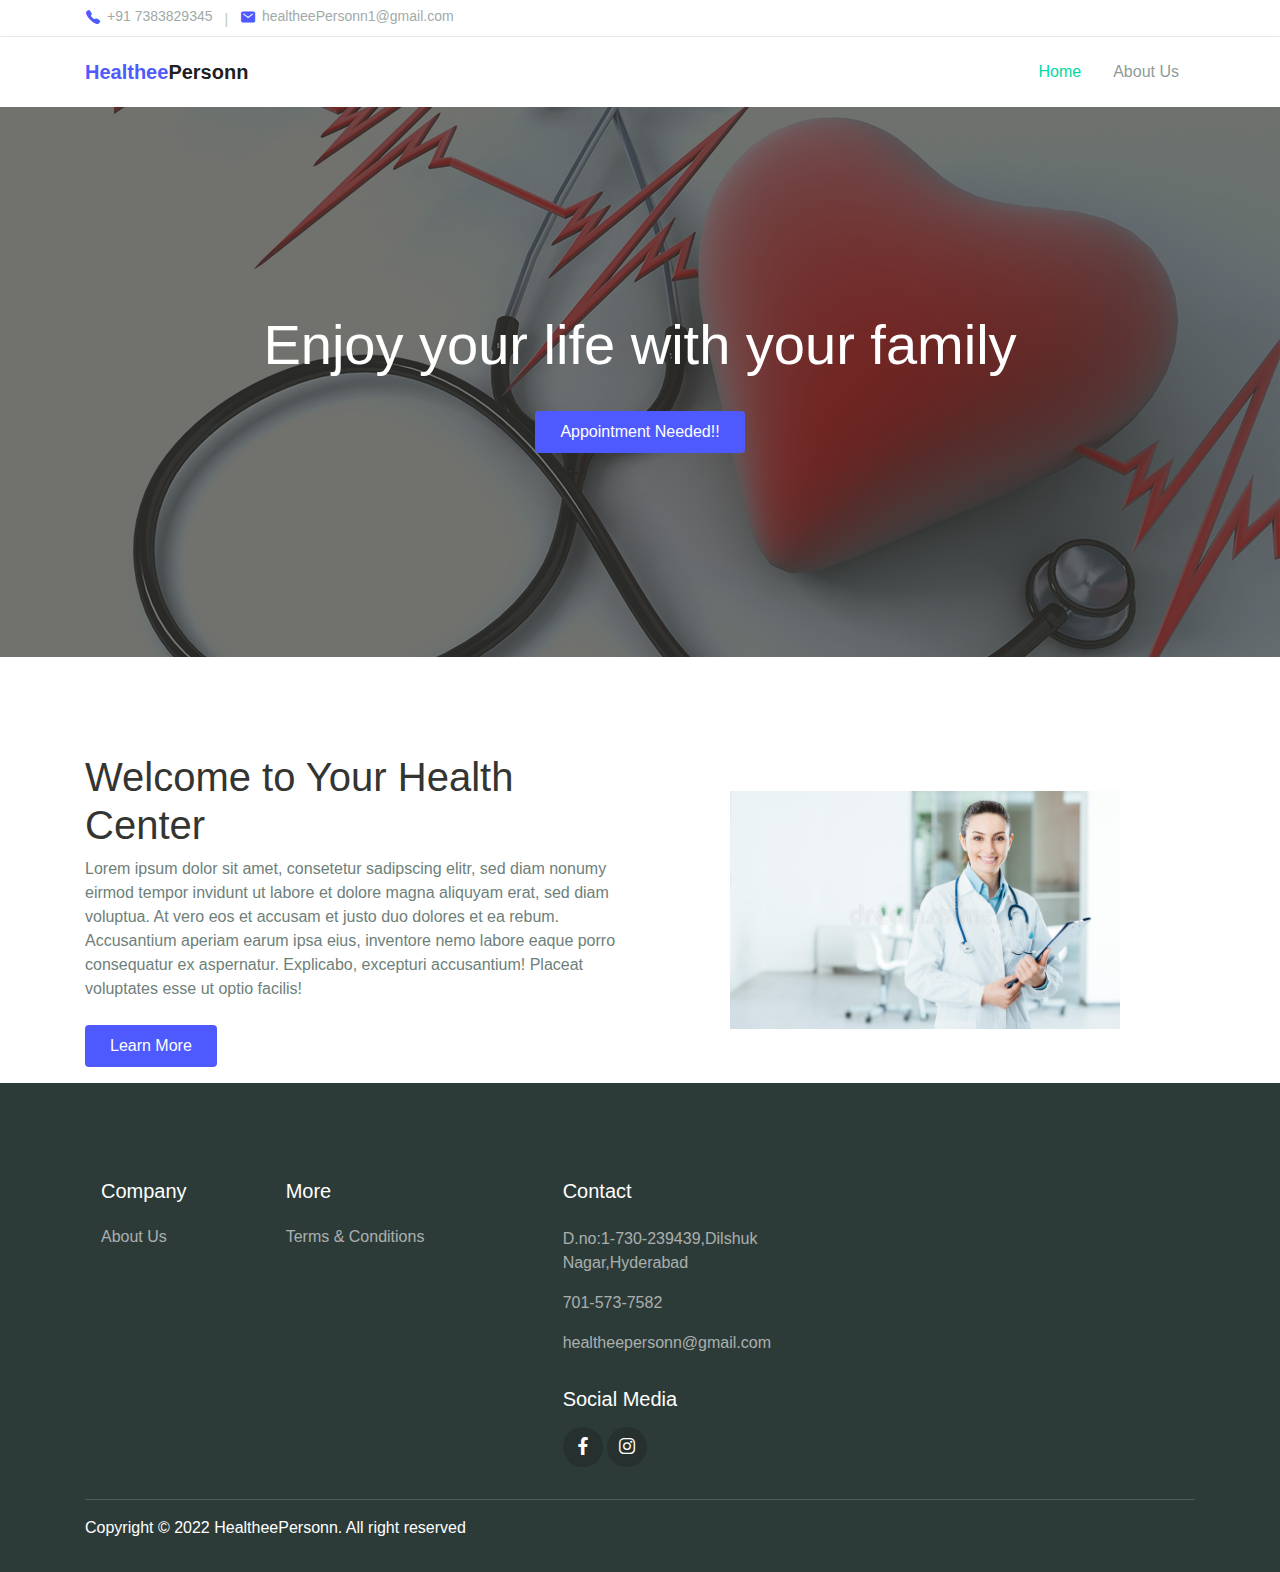
==== html/index.html @ 06c260d7 "first commit" ====
<!DOCTYPE html>
<html lang="en">
<head>
  <meta charset="UTF-8">
  <meta name="viewport" content="width=device-width, initial-scale=1.0">

  <meta http-equiv="X-UA-Compatible" content="ie=edge">

  <title>HealtheePersonn</title>

  <link rel="stylesheet" href="../assets/css/maicons.css">

  <link rel="stylesheet" href="../assets/css/bootstrap.css">

  <link rel="stylesheet" href="../assets/vendor/owl-carousel/css/owl.carousel.css">

  <link rel="stylesheet" href="../assets/vendor/animate/animate.css">

  <link rel="stylesheet" href="../assets/css/theme.css">
</head>
<body>


  <div class="back-to-top"></div>
  
  <header>
    <div class="topbar">
      <div class="container">
        <div class="row">
          <div class="col-sm-8 text-sm">
            <div class="site-info">
              <a href="#"><span class="mai-call text-secondary"></span>+91 7383829345</a>
              <span class="divider">|</span>
              <a href="#"><span class="mai-mail text-secondary"></span>healtheePersonn1@gmail.com</a>
            </div>
          </div>
        </div> 
      </div>
    </div>

    <nav class="navbar navbar-expand-lg navbar-light shadow-sm">
      <div class="container">
        <a class="navbar-brand" href="#"><span class="text-secondary">Healthee</span>Personn</a>

        <div class="collapse navbar-collapse" id="navbarSupport">
          <ul class="navbar-nav ml-auto">
            <li class="nav-item active">
              <a class="nav-link" href="index.html">Home</a>
            </li>
            <li class="nav-item">
              <a class="nav-link" href="about.html">About Us</a>
            </li>
          </ul>
        </div>
      </div>
    </nav>
  </header>

  <div class="page-hero bg-image overlay-dark" style="background-image: url(../assets/img/cardiologists_edit.jpg);">
    <div class="hero-section">
      <div class="container text-center wow zoomIn">
        <h1 class="display-4">Enjoy your life with your family</h1>
        <a href="#" class="btn btn-secondary">Appointment Needed!!</a>
      </div>
    </div>
  </div>


    <div class="page-section pb-0">
      <div class="container">
        <div class="row align-items-center">
          <div class="col-lg-6 py-3 wow fadeInUp">
            <h1>Welcome to Your Health <br> Center</h1>
            <p class="text-grey mb-4">Lorem ipsum dolor sit amet, consetetur sadipscing elitr, sed diam nonumy eirmod tempor invidunt ut labore et dolore magna aliquyam erat, sed diam voluptua. At vero eos et accusam et justo duo dolores et ea rebum. Accusantium aperiam earum ipsa eius, inventore nemo labore eaque porro consequatur ex aspernatur. Explicabo, excepturi accusantium! Placeat voluptates esse ut optio facilis!</p>
            <a href="about.html" class="btn btn-secondary">Learn More</a>
          </div>
          <div class="col-lg-6 wow fadeInRight" data-wow-delay="400ms">
            <div class="img-place custom-img-1">
              <img src="../assets/img/doctor.jpg" alt="">
            </div>
          </div>
        </div>
      </div>
    </div> 
  </div> 

 
  <footer class="page-footer">
    <div class="container">
      <div class="row px-md-3">
        <div class="col-sm-3 col-lg-2 py-3">
          <h5>Company</h5>
          <ul class="footer-menu">
            <li><a href="#">About Us</a></li>
          </ul>
        </div>
        <div class="col-sm-3 col-lg-3 py-3">
          <h5>More</h5>
          <ul class="footer-menu">
            <li><a href="#">Terms & Conditions</a></li>
          </ul>
        </div>
        <div class="col-sm-3 col-lg-3 py-3">
          <h5>Contact</h5>
          <p class="footer-link mt-2">D.no:1-730-239439,Dilshuk Nagar,Hyderabad</p>
          <a href="#" class="footer-link">701-573-7582</a>
          <a href="#" class="footer-link">healtheepersonn@gmail.com</a>

          <h5 class="mt-3">Social Media</h5>
          <div class="footer-sosmed mt-3">
            <a href="#" target="_blank"><span class="mai-logo-facebook-f"></span></a>
            <a href="#" target="_blank"><span class="mai-logo-instagram"></span></a>
          </div>
        </div>
      </div>

      <hr>

      <p id="copyright">Copyright &copy; 2022 HealtheePersonn</a>. All right reserved</p>
    </div>
  </footer>

<script src="../assets/js/jquery-3.5.1.min.js"></script>

<script src="../assets/js/bootstrap.bundle.min.js"></script>

<script src="../assets/vendor/owl-carousel/js/owl.carousel.min.js"></script>

<script src="../assets/vendor/wow/wow.min.js"></script>

<script src="../assets/js/theme.js"></script>
  
</body>
</html>
---- assets/css/maicons.css ----
@font-face {
  font-family: 'maicons';
  src:  url('../fonts/maicons.eot?c9nlkl');
  src:  url('../fonts/maicons.eot?c9nlkl#iefix') format('embedded-opentype'),
    url('../fonts/maicons.ttf?c9nlkl') format('truetype'),
    url('../fonts/maicons.woff?c9nlkl') format('woff'),
    url('../fonts/maicons.svg?c9nlkl#maicons') format('svg');
  font-weight: normal;
  font-style: normal;
  font-display: block;
}

[class^="mai-"], [class*=" mai-"] {
  /* use !important to prevent issues with browser extensions that change fonts */
  font-family: 'maicons' !important;
  speak: none;
  font-style: normal;
  font-weight: normal;
  font-variant: normal;
  text-transform: none;
  line-height: 1;

  /* Better Font Rendering =========== */
  -webkit-font-smoothing: antialiased;
  -moz-osx-font-smoothing: grayscale;
}

.mai-add:before {
  content: "\e900";
}
.mai-add-circle:before {
  content: "\e901";
}
.mai-add-circle-outline:before {
  content: "\e902";
}
.mai-airplane:before {
  content: "\e903";
}
.mai-airplane-outline:before {
  content: "\e904";
}
.mai-alarm:before {
  content: "\e905";
}
.mai-alarm-outline:before {
  content: "\e906";
}
.mai-albums:before {
  content: "\e907";
}
.mai-albums-outline:before {
  content: "\e908";
}
.mai-alert:before {
  content: "\e909";
}
.mai-alert-circle:before {
  content: "\e90a";
}
.mai-alert-circle-outline:before {
  content: "\e90b";
}
.mai-analytics:before {
  content: "\e90c";
}
.mai-analytics-outline:before {
  content: "\e90d";
}
.mai-aperture:before {
  content: "\e90e";
}
.mai-aperture-outline:before {
  content: "\e90f";
}
.mai-apps:before {
  content: "\e910";
}
.mai-apps-outline:before {
  content: "\e911";
}
.mai-archive:before {
  content: "\e912";
}
.mai-archive-outline:before {
  content: "\e913";
}
.mai-arrow-back:before {
  content: "\e914";
}
.mai-arrow-back-circle:before {
  content: "\e915";
}
.mai-arrow-back-circle-outline:before {
  content: "\e916";
}
.mai-arrow-down:before {
  content: "\e917";
}
.mai-arrow-down-circle:before {
  content: "\e918";
}
.mai-arrow-down-circle-outline:before {
  content: "\e919";
}
.mai-arrow-forward:before {
  content: "\e91a";
}
.mai-arrow-forward-circle:before {
  content: "\e91b";
}
.mai-arrow-forward-circle-outline:before {
  content: "\e91c";
}
.mai-arrow-redo:before {
  content: "\e91d";
}
.mai-arrow-redo-circle:before {
  content: "\e91e";
}
.mai-arrow-redo-circle-outline:before {
  content: "\e91f";
}
.mai-arrow-redo-outline:before {
  content: "\e920";
}
.mai-arrow-undo:before {
  content: "\e921";
}
.mai-arrow-undo-circle:before {
  content: "\e922";
}
.mai-arrow-undo-circle-outline:before {
  content: "\e923";
}
.mai-arrow-undo-outline:before {
  content: "\e924";
}
.mai-arrow-up:before {
  content: "\e925";
}
.mai-arrow-up-circle:before {
  content: "\e926";
}
.mai-arrow-up-circle-outline:before {
  content: "\e927";
}
.mai-at:before {
  content: "\e928";
}
.mai-at-circle:before {
  content: "\e929";
}
.mai-at-circle-outline:before {
  content: "\e92a";
}
.mai-attach:before {
  content: "\e92b";
}
.mai-attach-outline:before {
  content: "\e92c";
}
.mai-backspace:before {
  content: "\e92d";
}
.mai-backspace-outline:before {
  content: "\e92e";
}
.mai-bandage:before {
  content: "\e92f";
}
.mai-bandage-outline:before {
  content: "\e930";
}
.mai-bar-chart:before {
  content: "\e932";
}
.mai-bar-chart-outline:before {
  content: "\e933";
}
.mai-barbell:before {
  content: "\e931";
}
.mai-barcode:before {
  content: "\e934";
}
.mai-barcode-outline:before {
  content: "\e935";
}
.mai-baseball:before {
  content: "\e936";
}
.mai-baseball-outline:before {
  content: "\e937";
}
.mai-basket:before {
  content: "\e938";
}
.mai-basket-outline:before {
  content: "\e93b";
}
.mai-basketball:before {
  content: "\e939";
}
.mai-basketball-outline:before {
  content: "\e93a";
}
.mai-battery-charging:before {
  content: "\e93c";
}
.mai-battery-dead:before {
  content: "\e93d";
}
.mai-battery-full:before {
  content: "\e93e";
}
.mai-battery-half:before {
  content: "\e93f";
}
.mai-beaker:before {
  content: "\e940";
}
.mai-beaker-outline:before {
  content: "\e941";
}
.mai-bed:before {
  content: "\e942";
}
.mai-bed-outline:before {
  content: "\e943";
}
.mai-beer:before {
  content: "\e944";
}
.mai-beer-outline:before {
  content: "\e945";
}
.mai-bicycle:before {
  content: "\e946";
}
.mai-bluetooth:before {
  content: "\e947";
}
.mai-boat:before {
  content: "\e948";
}
.mai-boat-outline:before {
  content: "\e949";
}
.mai-body:before {
  content: "\e94a";
}
.mai-body-outline:before {
  content: "\e94b";
}
.mai-bonfire:before {
  content: "\e94c";
}
.mai-bonfire-outline:before {
  content: "\e94d";
}
.mai-book:before {
  content: "\e94e";
}
.mai-book-outline:before {
  content: "\e953";
}
.mai-bookmark:before {
  content: "\e94f";
}
.mai-bookmark-outline:before {
  content: "\e950";
}
.mai-bookmarks:before {
  content: "\e951";
}
.mai-bookmarks-outline:before {
  content: "\e952";
}
.mai-briefcase:before {
  content: "\e954";
}
.mai-briefcase-outline:before {
  content: "\e955";
}
.mai-browsers:before {
  content: "\e956";
}
.mai-browsers-outline:before {
  content: "\e957";
}
.mai-brush:before {
  content: "\e958";
}
.mai-brush-outline:before {
  content: "\e959";
}
.mai-bug:before {
  content: "\e95a";
}
.mai-bug-outline:before {
  content: "\e95b";
}
.mai-build:before {
  content: "\e95c";
}
.mai-build-outline:before {
  content: "\e95d";
}
.mai-bulb:before {
  content: "\e95e";
}
.mai-bulb-outline:before {
  content: "\e95f";
}
.mai-bus:before {
  content: "\e960";
}
.mai-bus-outline:before {
  content: "\e963";
}
.mai-business:before {
  content: "\e961";
}
.mai-business-outline:before {
  content: "\e962";
}
.mai-cafe:before {
  content: "\e964";
}
.mai-cafe-outline:before {
  content: "\e965";
}
.mai-calculator:before {
  content: "\e966";
}
.mai-calculator-outline:before {
  content: "\e967";
}
.mai-calendar:before {
  content: "\e968";
}
.mai-calendar-outline:before {
  content: "\e969";
}
.mai-call:before {
  content: "\e96a";
}
.mai-call-outline:before {
  content: "\e96b";
}
.mai-camera:before {
  content: "\e96c";
}
.mai-camera-outline:before {
  content: "\e96d";
}
.mai-camera-reverse:before {
  content: "\e96e";
}
.mai-camera-reverse-outline:before {
  content: "\e96f";
}
.mai-car:before {
  content: "\e970";
}
.mai-car-outline:before {
  content: "\e97f";
}
.mai-car-sport:before {
  content: "\e980";
}
.mai-car-sport-outline:before {
  content: "\e981";
}
.mai-card:before {
  content: "\e971";
}
.mai-card-outline:before {
  content: "\e972";
}
.mai-caret-back:before {
  content: "\e973";
}
.mai-caret-back-circle:before {
  content: "\e974";
}
.mai-caret-back-circle-outline:before {
  content: "\e975";
}
.mai-caret-down:before {
  content: "\e976";
}
.mai-caret-down-circle:before {
  content: "\e977";
}
.mai-caret-down-circle-outline:before {
  content: "\e978";
}
.mai-caret-forward:before {
  content: "\e979";
}
.mai-caret-forward-circle:before {
  content: "\e97a";
}
.mai-caret-forward-circle-outline:before {
  content: "\e97b";
}
.mai-caret-up:before {
  content: "\e97c";
}
.mai-caret-up-circle:before {
  content: "\e97d";
}
.mai-caret-up-circle-outline:before {
  content: "\e97e";
}
.mai-cart:before {
  content: "\e982";
}
.mai-cart-outline:before {
  content: "\e983";
}
.mai-cash:before {
  content: "\e984";
}
.mai-cash-outline:before {
  content: "\e985";
}
.mai-chatbox:before {
  content: "\e986";
}
.mai-chatbox-ellipses:before {
  content: "\e987";
}
.mai-chatbox-ellipses-outline:before {
  content: "\e988";
}
.mai-chatbox-outline:before {
  content: "\e989";
}
.mai-chatbubble:before {
  content: "\e98a";
}
.mai-chatbubble-ellipses:before {
  content: "\e98b";
}
.mai-chatbubble-ellipses-outline:before {
  content: "\e98c";
}
.mai-chatbubble-outline:before {
  content: "\e98d";
}
.mai-chatbubbles:before {
  content: "\e98e";
}
.mai-chatbubbles-outline:before {
  content: "\e98f";
}
.mai-checkbox:before {
  content: "\e990";
}
.mai-checkbox-outline:before {
  content: "\e991";
}
.mai-checkmark:before {
  content: "\e992";
}
.mai-checkmark-circle:before {
  content: "\e993";
}
.mai-checkmark-circle-outline:before {
  content: "\e994";
}
.mai-checkmark-done:before {
  content: "\e995";
}
.mai-checkmark-done-circle:before {
  content: "\e996";
}
.mai-checkmark-done-circle-outline:before {
  content: "\e997";
}
.mai-chevron-back:before {
  content: "\e998";
}
.mai-chevron-back-circle:before {
  content: "\e999";
}
.mai-chevron-back-circle-outline:before {
  content: "\e99a";
}
.mai-chevron-down:before {
  content: "\e99b";
}
.mai-chevron-down-circle:before {
  content: "\e99c";
}
.mai-chevron-down-circle-outline:before {
  content: "\e99d";
}
.mai-chevron-forward:before {
  content: "\e99e";
}
.mai-chevron-forward-circle:before {
  content: "\e99f";
}
.mai-chevron-forward-circle-outline:before {
  content: "\e9a0";
}
.mai-chevron-up:before {
  content: "\e9a1";
}
.mai-chevron-up-circle:before {
  content: "\e9a2";
}
.mai-chevron-up-circle-outline:before {
  content: "\e9a3";
}
.mai-clipboard:before {
  content: "\e9a4";
}
.mai-clipboard-outline:before {
  content: "\e9a5";
}
.mai-close:before {
  content: "\e9a6";
}
.mai-close-circle:before {
  content: "\e9a7";
}
.mai-close-circle-outline:before {
  content: "\e9a8";
}
.mai-cloud:before {
  content: "\e9a9";
}
.mai-cloud-circle:before {
  content: "\e9aa";
}
.mai-cloud-circle-outline:before {
  content: "\e9ab";
}
.mai-cloud-done:before {
  content: "\e9ac";
}
.mai-cloud-done-outline:before {
  content: "\e9ad";
}
.mai-cloud-download:before {
  content: "\e9ae";
}
.mai-cloud-download-outline:before {
  content: "\e9af";
}
.mai-cloud-offline:before {
  content: "\e9b0";
}
.mai-cloud-offline-outline:before {
  content: "\e9b1";
}
.mai-cloud-outline:before {
  content: "\e9b2";
}
.mai-cloud-upload:before {
  content: "\e9b3";
}
.mai-cloud-upload-outline:before {
  content: "\e9b4";
}
.mai-cloudy:before {
  content: "\e9b5";
}
.mai-cloudy-night:before {
  content: "\e9b6";
}
.mai-cloudy-night-outline:before {
  content: "\e9b7";
}
.mai-cloudy-outline:before {
  content: "\e9b8";
}
.mai-code:before {
  content: "\e9b9";
}
.mai-code-download:before {
  content: "\e9ba";
}
.mai-code-slash:before {
  content: "\e9bb";
}
.mai-code-working:before {
  content: "\e9bc";
}
.mai-cog:before {
  content: "\e9bd";
}
.mai-color-fill:before {
  content: "\e9be";
}
.mai-color-fill-outline:before {
  content: "\e9bf";
}
.mai-color-filter:before {
  content: "\e9c0";
}
.mai-color-filter-outline:before {
  content: "\e9c1";
}
.mai-color-palette:before {
  content: "\e9c2";
}
.mai-color-palette-outline:before {
  content: "\e9c3";
}
.mai-color-wand:before {
  content: "\e9c4";
}
.mai-color-wand-outline:before {
  content: "\e9c5";
}
.mai-compass:before {
  content: "\e9c6";
}
.mai-compass-outline:before {
  content: "\e9c7";
}
.mai-construct:before {
  content: "\e9c8";
}
.mai-construct-outline:before {
  content: "\e9c9";
}
.mai-contract:before {
  content: "\e9ca";
}
.mai-contrast:before {
  content: "\e9cb";
}
.mai-copy:before {
  content: "\e9cc";
}
.mai-copy-outline:before {
  content: "\e9cd";
}
.mai-create:before {
  content: "\e9ce";
}
.mai-create-outline:before {
  content: "\e9cf";
}
.mai-crop:before {
  content: "\e9d0";
}
.mai-cube:before {
  content: "\e9d1";
}
.mai-cube-outline:before {
  content: "\e9d2";
}
.mai-cut:before {
  content: "\e9d3";
}
.mai-desktop:before {
  content: "\e9d4";
}
.mai-desktop-outline:before {
  content: "\e9d5";
}
.mai-disc:before {
  content: "\e9d6";
}
.mai-disc-outline:before {
  content: "\e9d7";
}
.mai-document:before {
  content: "\e9d8";
}
.mai-document-outline:before {
  content: "\e9d9";
}
.mai-document-text:before {
  content: "\e9dc";
}
.mai-document-text-outline:before {
  content: "\e9dd";
}
.mai-documents:before {
  content: "\e9da";
}
.mai-documents-outline:before {
  content: "\e9db";
}
.mai-download:before {
  content: "\e9de";
}
.mai-download-outline:before {
  content: "\e9df";
}
.mai-duplicate:before {
  content: "\e9e0";
}
.mai-duplicate-outline:before {
  content: "\e9e1";
}
.mai-ear:before {
  content: "\e9e2";
}
.mai-ear-outline:before {
  content: "\e9e3";
}
.mai-earth:before {
  content: "\e9e4";
}
.mai-earth-outline:before {
  content: "\e9e5";
}
.mai-easel:before {
  content: "\e9e6";
}
.mai-easel-outline:before {
  content: "\e9e7";
}
.mai-egg:before {
  content: "\e9e8";
}
.mai-egg-outline:before {
  content: "\e9e9";
}
.mai-ellipse:before {
  content: "\e9ea";
}
.mai-ellipse-outline:before {
  content: "\e9eb";
}
.mai-ellipsis-horizontal:before {
  content: "\e9ec";
}
.mai-ellipsis-horizontal-circle:before {
  content: "\e9ed";
}
.mai-ellipsis-vertical:before {
  content: "\e9ee";
}
.mai-ellipsis-vertical-circle:before {
  content: "\e9ef";
}
.mai-enter:before {
  content: "\e9f0";
}
.mai-enter-outline:before {
  content: "\e9f1";
}
.mai-exit:before {
  content: "\e9f2";
}
.mai-exit-outline:before {
  content: "\e9f3";
}
.mai-expand:before {
  content: "\e9f4";
}
.mai-eye:before {
  content: "\e9f5";
}
.mai-eye-off:before {
  content: "\e9f8";
}
.mai-eye-off-outline:before {
  content: "\e9f9";
}
.mai-eye-outline:before {
  content: "\e9fa";
}
.mai-eyedrop:before {
  content: "\e9f6";
}
.mai-eyedrop-outline:before {
  content: "\e9f7";
}
.mai-fast-food:before {
  content: "\e9fb";
}
.mai-fast-food-outline:before {
  content: "\e9fc";
}
.mai-female:before {
  content: "\e9fd";
}
.mai-file-tray:before {
  content: "\e9fe";
}
.mai-file-tray-full:before {
  content: "\e9ff";
}
.mai-file-tray-full-outline:before {
  content: "\ea00";
}
.mai-file-tray-outline:before {
  content: "\ea01";
}
.mai-film:before {
  content: "\ea02";
}
.mai-film-outline:before {
  content: "\ea03";
}
.mai-filter:before {
  content: "\ea04";
}
.mai-finger-print:before {
  content: "\ea05";
}
.mai-fitness:before {
  content: "\ea06";
}
.mai-fitness-outline:before {
  content: "\ea07";
}
.mai-flag:before {
  content: "\ea08";
}
.mai-flag-outline:before {
  content: "\ea09";
}
.mai-flame:before {
  content: "\ea0a";
}
.mai-flame-outline:before {
  content: "\ea0b";
}
.mai-flash:before {
  content: "\ea0c";
}
.mai-flash-off:before {
  content: "\ea0f";
}
.mai-flash-off-outline:before {
  content: "\ea10";
}
.mai-flash-outline:before {
  content: "\ea11";
}
.mai-flashlight:before {
  content: "\ea0d";
}
.mai-flashlight-outline:before {
  content: "\ea0e";
}
.mai-flask:before {
  content: "\ea12";
}
.mai-flask-outline:before {
  content: "\ea13";
}
.mai-flower:before {
  content: "\ea14";
}
.mai-flower-outline:before {
  content: "\ea15";
}
.mai-folder:before {
  content: "\ea16";
}
.mai-folder-open:before {
  content: "\ea17";
}
.mai-folder-open-outline:before {
  content: "\ea18";
}
.mai-folder-outline:before {
  content: "\ea19";
}
.mai-football:before {
  content: "\ea1a";
}
.mai-football-outline:before {
  content: "\ea1b";
}
.mai-funnel:before {
  content: "\ea1c";
}
.mai-funnel-outline:before {
  content: "\ea1d";
}
.mai-game-controller:before {
  content: "\ea1e";
}
.mai-game-controller-outline:before {
  content: "\ea1f";
}
.mai-gift:before {
  content: "\ea20";
}
.mai-gift-outline:before {
  content: "\ea21";
}
.mai-git-branch:before {
  content: "\ea22";
}
.mai-git-commit:before {
  content: "\ea23";
}
.mai-git-compare:before {
  content: "\ea24";
}
.mai-git-merge:before {
  content: "\ea25";
}
.mai-git-network:before {
  content: "\ea26";
}
.mai-git-pull-request:before {
  content: "\ea27";
}
.mai-glasses:before {
  content: "\ea28";
}
.mai-glasses-outline:before {
  content: "\ea29";
}
.mai-globe:before {
  content: "\ea2a";
}
.mai-globe-outline:before {
  content: "\ea2b";
}
.mai-golf:before {
  content: "\ea2c";
}
.mai-golf-outline:before {
  content: "\ea2d";
}
.mai-grid:before {
  content: "\ea2e";
}
.mai-grid-outline:before {
  content: "\ea2f";
}
.mai-hammer:before {
  content: "\ea30";
}
.mai-hammer-outline:before {
  content: "\ea31";
}
.mai-hand-left:before {
  content: "\ea32";
}
.mai-hand-left-outline:before {
  content: "\ea33";
}
.mai-hand-right:before {
  content: "\ea34";
}
.mai-hand-right-outline:before {
  content: "\ea35";
}
.mai-happy:before {
  content: "\ea36";
}
.mai-happy-outline:before {
  content: "\ea37";
}
.mai-hardware-chip:before {
  content: "\ea38";
}
.mai-hardware-chip-outline:before {
  content: "\ea39";
}
.mai-headset:before {
  content: "\ea3a";
}
.mai-headset-outline:before {
  content: "\ea3b";
}
.mai-heart:before {
  content: "\ea3c";
}
.mai-heart-circle:before {
  content: "\ea3d";
}
.mai-heart-circle-outline:before {
  content: "\ea3e";
}
.mai-heart-dislike:before {
  content: "\ea3f";
}
.mai-heart-dislike-circle:before {
  content: "\ea40";
}
.mai-heart-dislike-circle-outline:before {
  content: "\ea41";
}
.mai-heart-dislike-outline:before {
  content: "\ea42";
}
.mai-heart-half:before {
  content: "\ea43";
}
.mai-heart-half-outline:before {
  content: "\ea44";
}
.mai-heart-outline:before {
  content: "\ea45";
}
.mai-help:before {
  content: "\ea46";
}
.mai-help-buoy:before {
  content: "\ea47";
}
.mai-help-buoy-outline:before {
  content: "\ea48";
}
.mai-help-circle:before {
  content: "\ea49";
}
.mai-help-circle-outline:before {
  content: "\ea4a";
}
.mai-home:before {
  content: "\ea4b";
}
.mai-home-outline:before {
  content: "\ea4c";
}
.mai-hourglass:before {
  content: "\ea4d";
}
.mai-hourglass-outline:before {
  content: "\ea4e";
}
.mai-ice-cream:before {
  content: "\ea4f";
}
.mai-ice-cream-outline:before {
  content: "\ea50";
}
.mai-image:before {
  content: "\ea51";
}
.mai-image-outline:before {
  content: "\ea52";
}
.mai-images:before {
  content: "\ea53";
}
.mai-images-outline:before {
  content: "\ea54";
}
.mai-infinite:before {
  content: "\ea55";
}
.mai-information:before {
  content: "\ea56";
}
.mai-information-circle:before {
  content: "\ea57";
}
.mai-information-circle-outline:before {
  content: "\ea58";
}
.mai-journal:before {
  content: "\ea59";
}
.mai-journal-outline:before {
  content: "\ea5a";
}
.mai-key:before {
  content: "\ea5b";
}
.mai-key-outline:before {
  content: "\ea5c";
}
.mai-keypad:before {
  content: "\ea5d";
}
.mai-keypad-outline:before {
  content: "\ea5e";
}
.mai-language:before {
  content: "\ea5f";
}
.mai-laptop:before {
  content: "\ea60";
}
.mai-laptop-outline:before {
  content: "\ea61";
}
.mai-layers:before {
  content: "\ea62";
}
.mai-layers-outline:before {
  content: "\ea63";
}
.mai-leaf:before {
  content: "\ea64";
}
.mai-leaf-outline:before {
  content: "\ea65";
}
.mai-library:before {
  content: "\ea66";
}
.mai-library-outline:before {
  content: "\ea67";
}
.mai-link:before {
  content: "\ea68";
}
.mai-list:before {
  content: "\ea69";
}
.mai-list-circle:before {
  content: "\ea6a";
}
.mai-list-circle-outline:before {
  content: "\ea6b";
}
.mai-locate:before {
  content: "\ea6c";
}
.mai-location:before {
  content: "\ea6d";
}
.mai-location-outline:before {
  content: "\ea6e";
}
.mai-lock-closed:before {
  content: "\ea6f";
}
.mai-lock-closed-outline:before {
  content: "\ea70";
}
.mai-lock-open:before {
  content: "\ea71";
}
.mai-lock-open-outline:before {
  content: "\ea72";
}
.mai-log-in:before {
  content: "\ea73";
}
.mai-log-in-outline:before {
  content: "\ea74";
}
.mai-log-out:before {
  content: "\ea75";
}
.mai-log-out-outline:before {
  content: "\ea76";
}
.mai-logo-500px:before {
  content: "\ea8e";
}
.mai-logo-accessible-icon:before {
  content: "\eaef";
}
.mai-logo-accusoft:before {
  content: "\eba2";
}
.mai-logo-algolia:before {
  content: "\eba3";
}
.mai-logo-alipay:before {
  content: "\eba4";
}
.mai-logo-amazon:before {
  content: "\eba5";
}
.mai-logo-amplify:before {
  content: "\eba6";
}
.mai-logo-android:before {
  content: "\eba7";
}
.mai-logo-angular:before {
  content: "\eba8";
}
.mai-logo-apple:before {
  content: "\eba9";
}
.mai-logo-apple-appstore:before {
  content: "\ebaa";
}
.mai-logo-aws:before {
  content: "\ebab";
}
.mai-logo-behance:before {
  content: "\ebac";
}
.mai-logo-bitbucket:before {
  content: "\ebad";
}
.mai-logo-bitcoin:before {
  content: "\ebae";
}
.mai-logo-blackberry:before {
  content: "\ebaf";
}
.mai-logo-blogger:before {
  content: "\ebb0";
}
.mai-logo-buffer:before {
  content: "\ebb1";
}
.mai-logo-buysellads:before {
  content: "\ebb2";
}
.mai-logo-capacitor:before {
  content: "\ebb3";
}
.mai-logo-cc-amazon-pay:before {
  content: "\ebb4";
}
.mai-logo-cc-amex:before {
  content: "\ebb5";
}
.mai-logo-cc-apple-pay:before {
  content: "\ebb6";
}
.mai-logo-cc-diners-club:before {
  content: "\ebb7";
}
.mai-logo-cc-discover:before {
  content: "\ebb8";
}
.mai-logo-cc-jcb:before {
  content: "\ebb9";
}
.mai-logo-cc-mastercard:before {
  content: "\ebba";
}
.mai-logo-cc-paypal:before {
  content: "\ebbb";
}
.mai-logo-cc-stripe:before {
  content: "\ebbc";
}
.mai-logo-cc-visa:before {
  content: "\ebbd";
}
.mai-logo-chrome:before {
  content: "\ebbe";
}
.mai-logo-closed-captioning:before {
  content: "\ebbf";
}
.mai-logo-codepen:before {
  content: "\ebc0";
}
.mai-logo-cpanel:before {
  content: "\ebc1";
}
.mai-logo-creative-commons:before {
  content: "\ebc2";
}
.mai-logo-css3:before {
  content: "\ebc3";
}
.mai-logo-cuttlefish:before {
  content: "\ebc4";
}
.mai-logo-d-and-d:before {
  content: "\ebc5";
}
.mai-logo-dashcube:before {
  content: "\ebc6";
}
.mai-logo-designernews:before {
  content: "\ebc7";
}
.mai-logo-deviantart:before {
  content: "\ebc8";
}
.mai-logo-digg:before {
  content: "\ebc9";
}
.mai-logo-digital-ocean:before {
  content: "\ebca";
}
.mai-logo-discord:before {
  content: "\ebcb";
}
.mai-logo-discourse:before {
  content: "\ebcc";
}
.mai-logo-dochub:before {
  content: "\ebcd";
}
.mai-logo-docker:before {
  content: "\ebce";
}
.mai-logo-dribbble:before {
  content: "\ebcf";
}
.mai-logo-dropbox:before {
  content: "\ebd0";
}
.mai-logo-drupal:before {
  content: "\ebd1";
}
.mai-logo-dyalog:before {
  content: "\ebd2";
}
.mai-logo-earlybirds:before {
  content: "\ebd3";
}
.mai-logo-ebay:before {
  content: "\ebd4";
}
.mai-logo-edge:before {
  content: "\ebd5";
}
.mai-logo-electron:before {
  content: "\ebd6";
}
.mai-logo-elementor:before {
  content: "\ebd7";
}
.mai-logo-ello:before {
  content: "\ebd8";
}
.mai-logo-ember:before {
  content: "\ebd9";
}
.mai-logo-empire:before {
  content: "\ebda";
}
.mai-logo-envira:before {
  content: "\ebdb";
}
.mai-logo-erlang:before {
  content: "\ebdc";
}
.mai-logo-etsy:before {
  content: "\ebdd";
}
.mai-logo-euro:before {
  content: "\ebde";
}
.mai-logo-expeditedssl:before {
  content: "\ebdf";
}
.mai-logo-facebook:before {
  content: "\ebe0";
}
.mai-logo-facebook-f:before {
  content: "\ebe1";
}
.mai-logo-facebook-messenger:before {
  content: "\ebe2";
}
.mai-logo-firebase:before {
  content: "\ebe3";
}
.mai-logo-firefox:before {
  content: "\ebe4";
}
.mai-logo-flickr:before {
  content: "\ebe5";
}
.mai-logo-flipboard:before {
  content: "\ebe6";
}
.mai-logo-fly:before {
  content: "\ebe7";
}
.mai-logo-foursquare:before {
  content: "\ebe8";
}
.mai-logo-freebsd:before {
  content: "\ebe9";
}
.mai-logo-gg:before {
  content: "\ebea";
}
.mai-logo-git:before {
  content: "\ebeb";
}
.mai-logo-github:before {
  content: "\ebec";
}
.mai-logo-github-alt:before {
  content: "\ebed";
}
.mai-logo-gitlab:before {
  content: "\ebee";
}
.mai-logo-gitter:before {
  content: "\ebef";
}
.mai-logo-glide:before {
  content: "\ebf0";
}
.mai-logo-glide-g:before {
  content: "\ebf1";
}
.mai-logo-google:before {
  content: "\ebf2";
}
.mai-logo-google-drive:before {
  content: "\ebf3";
}
.mai-logo-google-play:before {
  content: "\ebf4";
}
.mai-logo-google-playstore:before {
  content: "\ebf5";
}
.mai-logo-google-plus:before {
  content: "\ebf6";
}
.mai-logo-google-plus-g:before {
  content: "\ebf7";
}
.mai-logo-google-wallet:before {
  content: "\ebf8";
}
.mai-logo-grunt:before {
  content: "\ebf9";
}
.mai-logo-gulp:before {
  content: "\ebfa";
}
.mai-logo-hackernews:before {
  content: "\ebfb";
}
.mai-logo-hotjar:before {
  content: "\ebfc";
}
.mai-logo-html5:before {
  content: "\ebfd";
}
.mai-logo-hubspot:before {
  content: "\ebfe";
}
.mai-logo-imdb:before {
  content: "\ebff";
}
.mai-logo-instagram:before {
  content: "\ec00";
}
.mai-logo-internet-explorer:before {
  content: "\ec01";
}
.mai-logo-ionic:before {
  content: "\ec02";
}
.mai-logo-ionitron:before {
  content: "\ec03";
}
.mai-logo-itunes:before {
  content: "\ec04";
}
.mai-logo-java:before {
  content: "\ec05";
}
.mai-logo-javascript:before {
  content: "\ec06";
}
.mai-logo-joomla:before {
  content: "\ec07";
}
.mai-logo-jsfiddle:before {
  content: "\ec08";
}
.mai-logo-keycdn:before {
  content: "\ec09";
}
.mai-logo-laravel:before {
  content: "\ec0a";
}
.mai-logo-lastfm:before {
  content: "\ec0b";
}
.mai-logo-leanpub:before {
  content: "\ec0c";
}
.mai-logo-less:before {
  content: "\ec0d";
}
.mai-logo-line:before {
  content: "\ec0e";
}
.mai-logo-linkedin:before {
  content: "\ec0f";
}
.mai-logo-linux:before {
  content: "\ec10";
}
.mai-logo-magento:before {
  content: "\ec11";
}
.mai-logo-mailchimp:before {
  content: "\ec12";
}
.mai-logo-markdown:before {
  content: "\ec13";
}
.mai-logo-maxcdn:before {
  content: "\ec14";
}
.mai-logo-medium:before {
  content: "\ec15";
}
.mai-logo-medium-m:before {
  content: "\ec16";
}
.mai-logo-meetup:before {
  content: "\ec17";
}
.mai-logo-microsoft:before {
  content: "\ec18";
}
.mai-logo-mix:before {
  content: "\ec19";
}
.mai-logo-mixcloud:before {
  content: "\ec1a";
}
.mai-logo-nodejs:before {
  content: "\ec1b";
}
.mai-logo-npm:before {
  content: "\ec1c";
}
.mai-logo-octocat:before {
  content: "\ec1d";
}
.mai-logo-opencart:before {
  content: "\ec1e";
}
.mai-logo-openid:before {
  content: "\ec1f";
}
.mai-logo-opera:before {
  content: "\ec20";
}
.mai-logo-patreon:before {
  content: "\ec21";
}
.mai-logo-paypal:before {
  content: "\ec22";
}
.mai-logo-php:before {
  content: "\ec23";
}
.mai-logo-pinterest:before {
  content: "\ec24";
}
.mai-logo-pinterest-p:before {
  content: "\ec25";
}
.mai-logo-playstation:before {
  content: "\ec26";
}
.mai-logo-product-hunt:before {
  content: "\ec27";
}
.mai-logo-pwa:before {
  content: "\ec28";
}
.mai-logo-python:before {
  content: "\ec29";
}
.mai-logo-qq:before {
  content: "\ec2a";
}
.mai-logo-quora:before {
  content: "\ec2b";
}
.mai-logo-react:before {
  content: "\ec2c";
}
.mai-logo-readme:before {
  content: "\ec2d";
}
.mai-logo-reddit:before {
  content: "\ec2e";
}
.mai-logo-researchgate:before {
  content: "\ec2f";
}
.mai-logo-rocketchat:before {
  content: "\ec30";
}
.mai-logo-rss:before {
  content: "\ec31";
}
.mai-logo-safari:before {
  content: "\ec32";
}
.mai-logo-sass:before {
  content: "\ec33";
}
.mai-logo-scribd:before {
  content: "\ec34";
}
.mai-logo-searchengin:before {
  content: "\ec35";
}
.mai-logo-sellcast:before {
  content: "\ec36";
}
.mai-logo-sellsy:before {
  content: "\ec37";
}
.mai-logo-skype:before {
  content: "\ec38";
}
.mai-logo-slack:before {
  content: "\ec39";
}
.mai-logo-slideshare:before {
  content: "\ec3a";
}
.mai-logo-snapchat:before {
  content: "\ec3b";
}
.mai-logo-soundcloud:before {
  content: "\ec3c";
}
.mai-logo-spotify:before {
  content: "\ec3d";
}
.mai-logo-squarespace:before {
  content: "\ec3e";
}
.mai-logo-stack-exchange:before {
  content: "\ec3f";
}
.mai-logo-stackoverflow:before {
  content: "\ec40";
}
.mai-logo-staylinked:before {
  content: "\ec41";
}
.mai-logo-steam:before {
  content: "\ec42";
}
.mai-logo-stencil:before {
  content: "\ec43";
}
.mai-logo-stripe:before {
  content: "\ec44";
}
.mai-logo-stripe-s:before {
  content: "\ec45";
}
.mai-logo-teamspeak:before {
  content: "\ec46";
}
.mai-logo-telegram:before {
  content: "\ec47";
}
.mai-logo-trello:before {
  content: "\ec48";
}
.mai-logo-tripadvisor:before {
  content: "\ec49";
}
.mai-logo-tumblr:before {
  content: "\ec4a";
}
.mai-logo-tux:before {
  content: "\ec4b";
}
.mai-logo-twitch:before {
  content: "\ec4c";
}
.mai-logo-twitter:before {
  content: "\ec4d";
}
.mai-logo-uber:before {
  content: "\ec4e";
}
.mai-logo-uikit:before {
  content: "\ec4f";
}
.mai-logo-usd:before {
  content: "\ec50";
}
.mai-logo-viacoin:before {
  content: "\ec51";
}
.mai-logo-viadeo:before {
  content: "\ec52";
}
.mai-logo-viber:before {
  content: "\ec53";
}
.mai-logo-vimeo:before {
  content: "\ec54";
}
.mai-logo-vk:before {
  content: "\ec55";
}
.mai-logo-vue:before {
  content: "\ec56";
}
.mai-logo-web-component:before {
  content: "\ec57";
}
.mai-logo-weebly:before {
  content: "\ec58";
}
.mai-logo-weibo:before {
  content: "\ec59";
}
.mai-logo-whatsapp:before {
  content: "\ec5a";
}
.mai-logo-whmcs:before {
  content: "\ec5b";
}
.mai-logo-wikipedia-w:before {
  content: "\ec5c";
}
.mai-logo-windows:before {
  content: "\ec5d";
}
.mai-logo-wix:before {
  content: "\ec5e";
}
.mai-logo-wordpress:before {
  content: "\ec5f";
}
.mai-logo-xbox:before {
  content: "\ec60";
}
.mai-logo-xing:before {
  content: "\ec61";
}
.mai-logo-yahoo:before {
  content: "\ec62";
}
.mai-logo-yen:before {
  content: "\ec63";
}
.mai-logo-youtube:before {
  content: "\ec64";
}
.mai-magnet:before {
  content: "\ea77";
}
.mai-magnet-outline:before {
  content: "\ea78";
}
.mai-mail:before {
  content: "\ea79";
}
.mai-mail-open:before {
  content: "\ea7a";
}
.mai-mail-open-outline:before {
  content: "\ea7b";
}
.mai-mail-outline:before {
  content: "\ea7c";
}
.mai-mail-unread:before {
  content: "\ea7d";
}
.mai-mail-unread-outline:before {
  content: "\ea7e";
}
.mai-male:before {
  content: "\ea7f";
}
.mai-male-female:before {
  content: "\ea80";
}
.mai-man:before {
  content: "\ea81";
}
.mai-man-outline:before {
  content: "\ea82";
}
.mai-map:before {
  content: "\ea83";
}
.mai-map-outline:before {
  content: "\ea84";
}
.mai-medal:before {
  content: "\ea85";
}
.mai-medal-outline:before {
  content: "\ea86";
}
.mai-medical:before {
  content: "\ea87";
}
.mai-medical-outline:before {
  content: "\ea88";
}
.mai-medkit:before {
  content: "\ea89";
}
.mai-medkit-outline:before {
  content: "\ea8a";
}
.mai-megaphone:before {
  content: "\ea8b";
}
.mai-megaphone-outline:before {
  content: "\ea8c";
}
.mai-menu:before {
  content: "\ea8d";
}
.mai-mic:before {
  content: "\ea8f";
}
.mai-mic-circle:before {
  content: "\ea90";
}
.mai-mic-circle-outline:before {
  content: "\ea91";
}
.mai-mic-off:before {
  content: "\ea92";
}
.mai-mic-off-circle:before {
  content: "\ea93";
}
.mai-mic-off-circle-outline:before {
  content: "\ea94";
}
.mai-mic-off-outline:before {
  content: "\ea95";
}
.mai-mic-outline:before {
  content: "\ea96";
}
.mai-moon:before {
  content: "\ea97";
}
.mai-moon-outline:before {
  content: "\ea98";
}
.mai-move:before {
  content: "\ea99";
}
.mai-musical-note:before {
  content: "\ea9a";
}
.mai-musical-note-outline:before {
  content: "\ea9b";
}
.mai-musical-notes:before {
  content: "\ea9c";
}
.mai-musical-notes-outline:before {
  content: "\ea9d";
}
.mai-navigate:before {
  content: "\ea9e";
}
.mai-navigate-circle:before {
  content: "\ea9f";
}
.mai-navigate-circle-outline:before {
  content: "\eaa0";
}
.mai-navigate-outline:before {
  content: "\eaa1";
}
.mai-newspaper:before {
  content: "\eaa2";
}
.mai-newspaper-outline:before {
  content: "\eaa3";
}
.mai-notifications:before {
  content: "\eaa4";
}
.mai-notifications-circle:before {
  content: "\eaa5";
}
.mai-notifications-circle-outline:before {
  content: "\eaa6";
}
.mai-notifications-off:before {
  content: "\eaa7";
}
.mai-notifications-off-circle:before {
  content: "\eaa8";
}
.mai-notifications-off-circle-outline:before {
  content: "\eaa9";
}
.mai-notifications-off-outline:before {
  content: "\eaaa";
}
.mai-notifications-outline:before {
  content: "\eaab";
}
.mai-nuclear:before {
  content: "\eaac";
}
.mai-nuclear-outline:before {
  content: "\eaad";
}
.mai-nutrition:before {
  content: "\eaae";
}
.mai-nutrition-outline:before {
  content: "\eaaf";
}
.mai-open:before {
  content: "\eab0";
}
.mai-open-outline:before {
  content: "\eab1";
}
.mai-options:before {
  content: "\eab2";
}
.mai-options-outline:before {
  content: "\eab3";
}
.mai-paper-plane:before {
  content: "\eab4";
}
.mai-paper-plane-outline:before {
  content: "\eab5";
}
.mai-partly-sunny:before {
  content: "\eab6";
}
.mai-partly-sunny-outline:before {
  content: "\eab7";
}
.mai-pause:before {
  content: "\eab8";
}
.mai-pause-circle:before {
  content: "\eab9";
}
.mai-pause-circle-outline:before {
  content: "\eaba";
}
.mai-paw:before {
  content: "\eabb";
}
.mai-paw-outline:before {
  content: "\eabc";
}
.mai-pencil:before {
  content: "\eabd";
}
.mai-people:before {
  content: "\eabe";
}
.mai-people-circle:before {
  content: "\eabf";
}
.mai-people-circle-outline:before {
  content: "\eac0";
}
.mai-people-outline:before {
  content: "\eac1";
}
.mai-person:before {
  content: "\eac2";
}
.mai-person-add:before {
  content: "\eac3";
}
.mai-person-add-outline:before {
  content: "\eac4";
}
.mai-person-circle:before {
  content: "\eac5";
}
.mai-person-circle-outline:before {
  content: "\eac6";
}
.mai-person-outline:before {
  content: "\eac7";
}
.mai-person-remove:before {
  content: "\eac8";
}
.mai-person-remove-outline:before {
  content: "\eac9";
}
.mai-phone-landscape:before {
  content: "\eaca";
}
.mai-phone-landscape-outline:before {
  content: "\eacb";
}
.mai-phone-portrait:before {
  content: "\eacc";
}
.mai-phone-portrait-outline:before {
  content: "\eacd";
}
.mai-pie-chart:before {
  content: "\eace";
}
.mai-pie-chart-outline:before {
  content: "\eacf";
}
.mai-pin:before {
  content: "\ead0";
}
.mai-pin-outline:before {
  content: "\ead1";
}
.mai-pint:before {
  content: "\ead2";
}
.mai-pint-outline:before {
  content: "\ead3";
}
.mai-pizza:before {
  content: "\ead4";
}
.mai-pizza-outline:before {
  content: "\ead5";
}
.mai-planet:before {
  content: "\ead6";
}
.mai-planet-outline:before {
  content: "\ead7";
}
.mai-play:before {
  content: "\ead8";
}
.mai-play-back:before {
  content: "\ead9";
}
.mai-play-back-circle:before {
  content: "\eada";
}
.mai-play-back-circle-outline:before {
  content: "\eadb";
}
.mai-play-back-outline:before {
  content: "\eadc";
}
.mai-play-circle:before {
  content: "\eadd";
}
.mai-play-circle-outline:before {
  content: "\eade";
}
.mai-play-forward:before {
  content: "\eadf";
}
.mai-play-forward-circle:before {
  content: "\eae0";
}
.mai-play-forward-circle-outline:before {
  content: "\eae1";
}
.mai-play-forward-outline:before {
  content: "\eae2";
}
.mai-play-outline:before {
  content: "\eae3";
}
.mai-play-skip-back:before {
  content: "\eae4";
}
.mai-play-skip-back-circle:before {
  content: "\eae5";
}
.mai-play-skip-back-circle-outline:before {
  content: "\eae6";
}
.mai-play-skip-back-outline:before {
  content: "\eae7";
}
.mai-play-skip-forward:before {
  content: "\eae8";
}
.mai-play-skip-forward-circle:before {
  content: "\eae9";
}
.mai-play-skip-forward-circle-outline:before {
  content: "\eaea";
}
.mai-play-skip-forward-outline:before {
  content: "\eaeb";
}
.mai-podium:before {
  content: "\eaec";
}
.mai-podium-outline:before {
  content: "\eaed";
}
.mai-power:before {
  content: "\eaee";
}
.mai-pricetag:before {
  content: "\eaf0";
}
.mai-pricetag-outline:before {
  content: "\eaf1";
}
.mai-pricetags:before {
  content: "\eaf2";
}
.mai-pricetags-outline:before {
  content: "\eaf3";
}
.mai-print:before {
  content: "\eaf4";
}
.mai-print-outline:before {
  content: "\eaf5";
}
.mai-pulse:before {
  content: "\eaf6";
}
.mai-pulse-outline:before {
  content: "\eaf7";
}
.mai-push:before {
  content: "\eaf8";
}
.mai-push-outline:before {
  content: "\eaf9";
}
.mai-qr-code:before {
  content: "\eafa";
}
.mai-qr-code-outline:before {
  content: "\eafb";
}
.mai-radio:before {
  content: "\eafc";
}
.mai-radio-button-off:before {
  content: "\eafd";
}
.mai-radio-button-on:before {
  content: "\eafe";
}
.mai-rainy:before {
  content: "\eaff";
}
.mai-rainy-outline:before {
  content: "\eb00";
}
.mai-reader:before {
  content: "\eb01";
}
.mai-reader-outline:before {
  content: "\eb02";
}
.mai-receipt:before {
  content: "\eb03";
}
.mai-receipt-outline:before {
  content: "\eb04";
}
.mai-recording:before {
  content: "\eb05";
}
.mai-recording-outline:before {
  content: "\eb06";
}
.mai-refresh:before {
  content: "\eb07";
}
.mai-refresh-circle:before {
  content: "\eb08";
}
.mai-refresh-circle-outline:before {
  content: "\eb09";
}
.mai-reload:before {
  content: "\eb0a";
}
.mai-reload-circle:before {
  content: "\eb0b";
}
.mai-reload-circle-outline:before {
  content: "\eb0c";
}
.mai-remove:before {
  content: "\eb0d";
}
.mai-remove-circle:before {
  content: "\eb0e";
}
.mai-remove-circle-outline:before {
  content: "\eb0f";
}
.mai-reorder-four:before {
  content: "\eb10";
}
.mai-reorder-three:before {
  content: "\eb11";
}
.mai-reorder-two:before {
  content: "\eb12";
}
.mai-repeat:before {
  content: "\eb13";
}
.mai-resize:before {
  content: "\eb14";
}
.mai-restaurant:before {
  content: "\eb15";
}
.mai-restaurant-outline:before {
  content: "\eb16";
}
.mai-return-down-back:before {
  content: "\eb17";
}
.mai-return-down-forward:before {
  content: "\eb18";
}
.mai-return-up-back:before {
  content: "\eb19";
}
.mai-return-up-forward:before {
  content: "\eb1a";
}
.mai-ribbon:before {
  content: "\eb1b";
}
.mai-ribbon-outline:before {
  content: "\eb1c";
}
.mai-rocket:before {
  content: "\eb1d";
}
.mai-rocket-outline:before {
  content: "\eb1e";
}
.mai-rose:before {
  content: "\eb1f";
}
.mai-rose-outline:before {
  content: "\eb20";
}
.mai-sad:before {
  content: "\eb21";
}
.mai-sad-outline:before {
  content: "\eb22";
}
.mai-save:before {
  content: "\eb23";
}
.mai-save-outline:before {
  content: "\eb24";
}
.mai-scan:before {
  content: "\eb25";
}
.mai-scan-circle:before {
  content: "\eb26";
}
.mai-scan-circle-outline:before {
  content: "\eb27";
}
.mai-school:before {
  content: "\eb28";
}
.mai-school-outline:before {
  content: "\eb29";
}
.mai-search:before {
  content: "\eb2a";
}
.mai-search-circle:before {
  content: "\eb2b";
}
.mai-search-circle-outline:before {
  content: "\eb2c";
}
.mai-send:before {
  content: "\eb2d";
}
.mai-send-outline:before {
  content: "\eb2e";
}
.mai-server:before {
  content: "\eb2f";
}
.mai-server-outline:before {
  content: "\eb30";
}
.mai-settings:before {
  content: "\eb31";
}
.mai-settings-outline:before {
  content: "\eb32";
}
.mai-shapes:before {
  content: "\eb33";
}
.mai-shapes-outline:before {
  content: "\eb34";
}
.mai-share:before {
  content: "\eb35";
}
.mai-share-outline:before {
  content: "\eb36";
}
.mai-share-social:before {
  content: "\eb37";
}
.mai-share-social-outline:before {
  content: "\eb38";
}
.mai-shield:before {
  content: "\eb39";
}
.mai-shield-checkmark:before {
  content: "\eb3a";
}
.mai-shield-checkmark-outline:before {
  content: "\eb3b";
}
.mai-shield-outline:before {
  content: "\eb3c";
}
.mai-shirt:before {
  content: "\eb3d";
}
.mai-shirt-outline:before {
  content: "\eb3e";
}
.mai-shuffle:before {
  content: "\eb3f";
}
.mai-skull:before {
  content: "\eb40";
}
.mai-skull-outline:before {
  content: "\eb41";
}
.mai-snow:before {
  content: "\eb42";
}
.mai-speedometer:before {
  content: "\eb43";
}
.mai-speedometer-outline:before {
  content: "\eb44";
}
.mai-square:before {
  content: "\eb45";
}
.mai-square-outline:before {
  content: "\eb46";
}
.mai-star:before {
  content: "\eb47";
}
.mai-star-half:before {
  content: "\eb48";
}
.mai-star-outline:before {
  content: "\eb49";
}
.mai-stats-chart:before {
  content: "\eb4a";
}
.mai-stats-chart-outline:before {
  content: "\eb4b";
}
.mai-stop:before {
  content: "\eb4c";
}
.mai-stop-circle:before {
  content: "\eb4d";
}
.mai-stop-circle-outline:before {
  content: "\eb4e";
}
.mai-stop-outline:before {
  content: "\eb4f";
}
.mai-stopwatch:before {
  content: "\eb50";
}
.mai-stopwatch-outline:before {
  content: "\eb51";
}
.mai-subway:before {
  content: "\eb52";
}
.mai-subway-outline:before {
  content: "\eb53";
}
.mai-sunny:before {
  content: "\eb54";
}
.mai-sunny-outline:before {
  content: "\eb55";
}
.mai-swap-horizontal:before {
  content: "\eb56";
}
.mai-swap-vertical:before {
  content: "\eb57";
}
.mai-sync:before {
  content: "\eb58";
}
.mai-sync-circle:before {
  content: "\eb59";
}
.mai-sync-circle-outline:before {
  content: "\eb5a";
}
.mai-tablet-landscape:before {
  content: "\eb5b";
}
.mai-tablet-landscape-outline:before {
  content: "\eb5c";
}
.mai-tablet-portrait:before {
  content: "\eb5d";
}
.mai-tablet-portrait-outline:before {
  content: "\eb5e";
}
.mai-tennisball:before {
  content: "\eb5f";
}
.mai-tennisball-outline:before {
  content: "\eb60";
}
.mai-terminal:before {
  content: "\eb61";
}
.mai-terminal-outline:before {
  content: "\eb62";
}
.mai-text:before {
  content: "\eb63";
}
.mai-thermometer:before {
  content: "\eb64";
}
.mai-thermometer-outline:before {
  content: "\eb65";
}
.mai-thumbs-down:before {
  content: "\eb66";
}
.mai-thumbs-down-outline:before {
  content: "\eb67";
}
.mai-thumbs-up:before {
  content: "\eb68";
}
.mai-thumbs-up-outline:before {
  content: "\eb69";
}
.mai-thunderstorm:before {
  content: "\eb6a";
}
.mai-thunderstorm-outline:before {
  content: "\eb6b";
}
.mai-time:before {
  content: "\eb6c";
}
.mai-time-outline:before {
  content: "\eb6d";
}
.mai-timer:before {
  content: "\eb6e";
}
.mai-timer-outline:before {
  content: "\eb6f";
}
.mai-today:before {
  content: "\eb70";
}
.mai-today-outline:before {
  content: "\eb71";
}
.mai-toggle:before {
  content: "\eb72";
}
.mai-toggle-outline:before {
  content: "\eb73";
}
.mai-trail-sign:before {
  content: "\eb74";
}
.mai-trail-sign-outline:before {
  content: "\eb75";
}
.mai-train:before {
  content: "\eb76";
}
.mai-train-outline:before {
  content: "\eb77";
}
.mai-transgender:before {
  content: "\eb78";
}
.mai-trash:before {
  content: "\eb79";
}
.mai-trash-bin:before {
  content: "\eb7a";
}
.mai-trash-bin-outline:before {
  content: "\eb7b";
}
.mai-trash-outline:before {
  content: "\eb7c";
}
.mai-trending-down:before {
  content: "\eb7d";
}
.mai-trending-up:before {
  content: "\eb7e";
}
.mai-triangle:before {
  content: "\eb7f";
}
.mai-triangle-outline:before {
  content: "\eb80";
}
.mai-trophy:before {
  content: "\eb81";
}
.mai-trophy-outline:before {
  content: "\eb82";
}
.mai-tv:before {
  content: "\eb83";
}
.mai-tv-outline:before {
  content: "\eb84";
}
.mai-umbrella:before {
  content: "\eb85";
}
.mai-umbrella-outline:before {
  content: "\eb86";
}
.mai-videocam:before {
  content: "\eb87";
}
.mai-videocam-outline:before {
  content: "\eb88";
}
.mai-volume-high:before {
  content: "\eb89";
}
.mai-volume-high-outline:before {
  content: "\eb8a";
}
.mai-volume-low:before {
  content: "\eb8b";
}
.mai-volume-low-outline:before {
  content: "\eb8c";
}
.mai-volume-medium:before {
  content: "\eb8d";
}
.mai-volume-medium-outline:before {
  content: "\eb8e";
}
.mai-volume-mute:before {
  content: "\eb8f";
}
.mai-volume-mute-outline:before {
  content: "\eb90";
}
.mai-volume-off:before {
  content: "\eb91";
}
.mai-volume-off-outline:before {
  content: "\eb92";
}
.mai-walk:before {
  content: "\eb93";
}
.mai-walk-outline:before {
  content: "\eb94";
}
.mai-wallet:before {
  content: "\eb95";
}
.mai-wallet-outline:before {
  content: "\eb96";
}
.mai-warning:before {
  content: "\eb97";
}
.mai-warning-outline:before {
  content: "\eb98";
}
.mai-watch:before {
  content: "\eb99";
}
.mai-watch-outline:before {
  content: "\eb9a";
}
.mai-water:before {
  content: "\eb9b";
}
.mai-water-outline:before {
  content: "\eb9c";
}
.mai-wifi:before {
  content: "\eb9d";
}
.mai-wine:before {
  content: "\eb9e";
}
.mai-wine-outline:before {
  content: "\eb9f";
}
.mai-woman:before {
  content: "\eba0";
}
.mai-woman-outline:before {
  content: "\eba1";
}
---- assets/css/theme.css ----
/*
  Template Name: One-health
  Template URI: https://macodeid.com/projects/one-health
  Copyright: MACode ID, https://macodeid.com/
  License: Creative Commons 4.0
  License URI: https://creativecommons.org/licenses/by/4.0/
  Version: 1.0
 */

:root {
  --primary: #00D9A5;
  --accent: #FF3D85;
  --secondary: #4E5AFE;
  --warning: #EED818;
  --info: #05B4E1;
  --danger: #FF4943;
  --success: #96C93D;
  --dark: #343531;
  --light: #F5F9F6;
  --cs: #596261;
  --grey: #6E807A;
}

body {
  font-family: "Source Sans Pro", sans-serif;
  line-height: 1.5;
  color: #343531;
}

a {
  color: #07be94;
  text-decoration: none;
  background-color: transparent;
}

a:hover {
  color: #03a882;
  text-decoration: underline;
}


.text-xs {
  font-size: 12px !important;
}

.text-sm {
  font-size: 14px !important;
}

.text-md {
  font-size: 1rem !important;
}

.text-lg {
  font-size: 18px !important;
}

.text-xl {
  font-size: 20px !important;
}

/* Color systems */
.bg-primary {
  background-color: #00D9A5 !important;
}

a.bg-primary:hover, a.bg-primary:focus {
  background-color: #07be94 !important;
}

.bg-accent {
  background-color: #FF3D85 !important;
}

a.bg-accent:hover, a.bg-accent:focus {
  background-color: #e93577 !important;
}

.bg-secondary {
  background-color: #4E5AFE !important;
}

a.bg-secondary:hover, a.bg-secondary:focus {
  background-color: #3d49f0 !important;
}

.bg-success {
  background-color: #96C93D !important;
}

a.bg-success:hover, a.bg-success:focus {
  background-color: #80b12d !important;
}

.bg-info {
  background-color: #05B4E1 !important;
}

a.bg-info:hover, a.bg-info:focus {
  background-color: #07a2c8 !important;
}

.bg-warning {
  background-color: #EED818 !important;
}

a.bg-warning:hover, a.bg-warning:focus {
  background-color: #d3bf0d !important;
}

.bg-danger {
  background-color: #FF4943 !important;
}

a.bg-danger:hover, a.bg-danger:focus {
  background-color: #e73832 !important;
}

.bg-grey {
  background-color: #6E807A !important;
}

a.bg-grey:hover, a.bg-grey:focus {
  background-color: #62726d !important;
}

.bg-light {
  background-color: #F5F9F6 !important;
}

a.bg-light:hover, a.bg-light:focus {
  background-color: #E1EBE8 !important;
}

.bg-dark {
  background-color: #343531 !important;
}

a.bg-dark:hover, a.bg-dark:focus {
  background-color: #1e1f1c !important;
}

.text-primary {
  color: #00D9A5 !important;
}

a.text-primary:hover, a.text-primary:focus {
  color: #07be94 !important;
}

.text-accent {
  color: #FF3D85 !important;
}

a.text-accent:hover, a.text-accent:focus {
  color: #e93577 !important;
}

.text-secondary {
  color: #4E5AFE !important;
}

a.text-secondary:hover, a.text-secondary:focus {
  color: #3d49f0 !important;
}

.text-success {
  color: #96C93D !important;
}

a.text-success:hover, a.text-success:focus {
  color: #80b12d !important;
}

.text-info {
  color: #05B4E1 !important;
}

a.text-info:hover, a.text-info:focus {
  color: #07a2c8 !important;
}

.text-warning {
  color: #EED818 !important;
}

a.text-warning:hover, a.text-warning:focus {
  color: #d3bf0d !important;
}

.text-danger {
  color: #FF4943 !important;
}

a.text-danger:hover, a.text-danger:focus {
  color: #e73832 !important;
}

.text-grey {
  color: #6E807A !important;
}

a.text-grey:hover, a.text-grey:focus {
  color: #62726d !important;
}

.text-light {
  color: #F5F9F6 !important;
}

a.text-light:hover, a.text-light:focus {
  color: #E1EBE8 !important;
}

.text-dark {
  color: #343531 !important;
}

a.text-dark:hover, a.text-dark:focus {
  color: #1e1f1c !important;
}

.text-body {
  color: #252921 !important;
}


.border-primary {
  border-color: #00D9A5 !important;
}

.border-secondary {
  border-color: #FF3D85 !important;
}

.border-success {
  border-color: #96C93D !important;
}

.border-info {
  border-color: #05B4E1 !important;
}

.border-warning {
  border-color: #EED818 !important;
}

.border-danger {
  border-color: #FF4943 !important;
}

.border-grey {
  border-color: #6E807A !important;
}

.border-light {
  border-color: #F5F9F6 !important;
}

.border-dark {
  border-color: #343531 !important;
}

/* Buttons */
.btn-primary {
  color: #fff;
  background-color: #00D9A5;
  border-color: transparent;
}

.btn-primary.disabled, .btn-primary:disabled {
  color: #fff;
  background-color: #07be94;
  border-color: transparent;
}

.btn-primary:not(:disabled):not(.disabled):active, .btn-primary:not(:disabled):not(.disabled).active,
.show > .btn-primary.dropdown-toggle {
  color: #fff;
  background-color: #00D9A5;
  border-color: #07be94;
}

.btn-primary:not(:disabled):not(.disabled):active:focus, .btn-primary:not(:disabled):not(.disabled).active:focus,
.show > .btn-primary.dropdown-toggle:focus {
  box-shadow: none;
}

.btn-accent {
  color: #fff;
  background-color: #FF3D85;
  border-color: transparent;
}

.btn-accent.disabled, .btn-accent:disabled {
  color: #fff;
  background-color: #e93577;
  border-color: transparent;
}

.btn-accent:not(:disabled):not(.disabled):active, .btn-accent:not(:disabled):not(.disabled).active,
.show > .btn-accent.dropdown-toggle {
  color: #fff;
  background-color: #FF3D85;
  border-color: #e93577;
}

.btn-accent:not(:disabled):not(.disabled):active:focus, .btn-accent:not(:disabled):not(.disabled).active:focus,
.show > .btn-accent.dropdown-toggle:focus {
  box-shadow: none;
}

.btn-secondary {
  color: #fff;
  background-color: #4E5AFE;
  border-color: transparent;
}

.btn-secondary.disabled, .btn-secondary:disabled {
  color: #fff;
  background-color: #3d49f0;
  border-color: transparent;
}

.btn-secondary:not(:disabled):not(.disabled):active, .btn-secondary:not(:disabled):not(.disabled).active,
.show > .btn-secondary.dropdown-toggle {
  color: #fff;
  background-color: #4E5AFE;
  border-color: #3d49f0;
}

.btn-secondary:not(:disabled):not(.disabled):active:focus, .btn-secondary:not(:disabled):not(.disabled).active:focus,
.show > .btn-secondary.dropdown-toggle:focus {
  box-shadow: none;
}

.btn-success {
  color: #fff;
  background-color: #96C93D;
  border-color: transparent;
}

.btn-success.disabled, .btn-success:disabled {
  color: #fff;
  background-color: #80b12d;
  border-color: transparent;
}

.btn-success:not(:disabled):not(.disabled):active, .btn-success:not(:disabled):not(.disabled).active,
.show > .btn-success.dropdown-toggle {
  color: #fff;
  background-color: #96C93D;
  border-color: #80b12d;
}

.btn-success:not(:disabled):not(.disabled):active:focus, .btn-success:not(:disabled):not(.disabled).active:focus,
.show > .btn-success.dropdown-toggle:focus {
  box-shadow: none;
}

.btn-info {
  color: #fff;
  background-color: #05B4E1;
  border-color: transparent;
}

.btn-info.disabled, .btn-info:disabled {
  color: #fff;
  background-color: #07a2c8;
  border-color: transparent;
}

.btn-info:not(:disabled):not(.disabled):active, .btn-info:not(:disabled):not(.disabled).active,
.show > .btn-info.dropdown-toggle {
  color: #fff;
  background-color: #05B4E1;
  border-color: #07a2c8;
}

.btn-info:not(:disabled):not(.disabled):active:focus, .btn-info:not(:disabled):not(.disabled).active:focus,
.show > .btn-info.dropdown-toggle:focus {
  box-shadow: none;
}

.btn-warning {
  color: #343531;
  background-color: #EED818;
  border-color: transparent;
}

.btn-warning.disabled, .btn-warning:disabled {
  color: #343531;
  background-color: #d3bf0d;
  border-color: transparent;
}

.btn-warning:not(:disabled):not(.disabled):active, .btn-warning:not(:disabled):not(.disabled).active,
.show > .btn-warning.dropdown-toggle {
  color: #343531;
  background-color: #EED818;
  border-color: #d3bf0d;
}

.btn-warning:not(:disabled):not(.disabled):active:focus, .btn-warning:not(:disabled):not(.disabled).active:focus,
.show > .btn-warning.dropdown-toggle:focus {
  box-shadow: none;
}

.btn-danger {
  color: #fff;
  background-color: #FF4943;
  border-color: transparent;
}

.btn-danger.disabled, .btn-danger:disabled {
  color: #fff;
  background-color: #e73832;
  border-color: transparent;
}

.btn-danger:not(:disabled):not(.disabled):active, .btn-danger:not(:disabled):not(.disabled).active,
.show > .btn-danger.dropdown-toggle {
  color: #fff;
  background-color: #FF4943;
  border-color: #e73832;
}

.btn-danger:not(:disabled):not(.disabled):active:focus, .btn-danger:not(:disabled):not(.disabled).active:focus,
.show > .btn-danger.dropdown-toggle:focus {
  box-shadow: none;
}

.btn-light {
  color: #343531;
  background-color: #F5F9F6;
  border-color: transparent;
}

.btn-light:hover {
  color: #343531;
  background-color: #E1EBE8;
  border-color: transparent;
}

.btn-light:focus, .btn-light.focus {
  color: #343531;
  background-color: #d5dfdc;
  border-color: transparent;
  box-shadow: none;
}

.btn-light.disabled, .btn-light:disabled {
  color: #343531;
  background-color: #d0ddd9;
  border-color: transparent;
}

.btn-light:not(:disabled):not(.disabled):active, .btn-light:not(:disabled):not(.disabled).active,
.show > .btn-light.dropdown-toggle {
  color: #343531;
  background-color: #F5F9F6;
  border-color: #d0ddd9;
}

.btn-light:not(:disabled):not(.disabled):active:focus, .btn-light:not(:disabled):not(.disabled).active:focus,
.show > .btn-light.dropdown-toggle:focus {
  box-shadow: none;
}

.btn-dark {
  color: #fff;
  background-color: #343531;
  border-color: transparent;
}

.btn-dark.disabled, .btn-dark:disabled {
  color: #fff;
  background-color: #1e1f1c;
  border-color: transparent;
}

.btn-dark:not(:disabled):not(.disabled):active, .btn-dark:not(:disabled):not(.disabled).active,
.show > .btn-dark.dropdown-toggle {
  color: #fff;
  background-color: #343531;
  border-color: #1e1f1c;
}

.btn-dark:not(:disabled):not(.disabled):active:focus, .btn-dark:not(:disabled):not(.disabled).active:focus,
.show > .btn-dark.dropdown-toggle:focus {
  box-shadow: none;
}

.btn-primary:hover,
.btn-accent:hover,
.btn-secondary:hover,
.btn-success:hover,
.btn-info:hover,
.btn-warning:hover,
.btn-danger:hover,
.btn-dark:hover {
  color: #fff;
  background-color: #596261;
  border-color: transparent;
}

.btn-primary:focus, .btn-primary.focus,
.btn-accent:focus, .btn-accent.focus,
.btn-secondary:focus, .btn-secondary.focus,
.btn-success:focus, .btn-success.focus,
.btn-info:focus, .btn-info.focus,
.btn-warning:focus, .btn-warning.focus,
.btn-danger:focus, .btn-danger.focus,
.btn-dark:focus, .btn-dark.focus {
  color: #fff;
  background-color: #475351;
  border-color: transparent;
  box-shadow: none;
}

.btn-outline-primary {
  color: #00D9A5;
  border-color: #00D9A5;
}

.btn-outline-primary:hover {
  color: #fff;
  background-color: #00D9A5;
  border-color: #00D9A5;
}

.btn-outline-primary:focus, .btn-outline-primary.focus {
  box-shadow: none;
}

.btn-outline-primary.disabled, .btn-outline-primary:disabled {
  color: #00D9A5;
  background-color: transparent;
}

.btn-outline-primary:not(:disabled):not(.disabled):active, .btn-outline-primary:not(:disabled):not(.disabled).active,
.show > .btn-outline-primary.dropdown-toggle {
  color: #fff;
  background-color: #00D9A5;
  border-color: #00D9A5;
}

.btn-outline-primary:not(:disabled):not(.disabled):active:focus, .btn-outline-primary:not(:disabled):not(.disabled).active:focus,
.show > .btn-outline-primary.dropdown-toggle:focus {
  box-shadow: none;
}

.btn-outline-accent {
  color: #FF3D85;
  border-color: #FF3D85;
}

.btn-outline-accent:hover {
  color: #fff;
  background-color: #FF3D85;
  border-color: #FF3D85;
}

.btn-outline-accent:focus, .btn-outline-accent.focus {
  box-shadow: none;
}

.btn-outline-accent.disabled, .btn-outline-accent:disabled {
  color: #FF3D85;
  background-color: transparent;
}

.btn-outline-accent:not(:disabled):not(.disabled):active, .btn-outline-accent:not(:disabled):not(.disabled).active,
.show > .btn-outline-accent.dropdown-toggle {
  color: #fff;
  background-color: #FF3D85;
  border-color: #FF3D85;
}

.btn-outline-accent:not(:disabled):not(.disabled):active:focus, .btn-outline-accent:not(:disabled):not(.disabled).active:focus,
.show > .btn-outline-accent.dropdown-toggle:focus {
  box-shadow: none;
}

.btn-outline-secondary {
  color: #4E5AFE;
  border-color: #4E5AFE;
}

.btn-outline-secondary:hover {
  color: #fff;
  background-color: #4E5AFE;
  border-color: #4E5AFE;
}

.btn-outline-secondary:focus, .btn-outline-secondary.focus {
  box-shadow: none;
}

.btn-outline-secondary.disabled, .btn-outline-secondary:disabled {
  color: #4E5AFE;
  background-color: transparent;
}

.btn-outline-secondary:not(:disabled):not(.disabled):active, .btn-outline-secondary:not(:disabled):not(.disabled).active,
.show > .btn-outline-secondary.dropdown-toggle {
  color: #fff;
  background-color: #4E5AFE;
  border-color: #4E5AFE;
}

.btn-outline-secondary:not(:disabled):not(.disabled):active:focus, .btn-outline-secondary:not(:disabled):not(.disabled).active:focus,
.show > .btn-outline-secondary.dropdown-toggle:focus {
  box-shadow: none;
}

.btn-outline-success {
  color: #96C93D;
  border-color: #96C93D;
}

.btn-outline-success:hover {
  color: #fff;
  background-color: #96C93D;
  border-color: #96C93D;
}

.btn-outline-success:focus, .btn-outline-success.focus {
  box-shadow: none;
}

.btn-outline-success.disabled, .btn-outline-success:disabled {
  color: #96C93D;
  background-color: transparent;
}

.btn-outline-success:not(:disabled):not(.disabled):active, .btn-outline-success:not(:disabled):not(.disabled).active,
.show > .btn-outline-success.dropdown-toggle {
  color: #fff;
  background-color: #96C93D;
  border-color: #96C93D;
}

.btn-outline-success:not(:disabled):not(.disabled):active:focus, .btn-outline-success:not(:disabled):not(.disabled).active:focus,
.show > .btn-outline-success.dropdown-toggle:focus {
  box-shadow: none;
}

.btn-outline-info {
  color: #05B4E1;
  border-color: #05B4E1;
}

.btn-outline-info:hover {
  color: #fff;
  background-color: #05B4E1;
  border-color: #05B4E1;
}

.btn-outline-info:focus, .btn-outline-info.focus {
  box-shadow: none;
}

.btn-outline-info.disabled, .btn-outline-info:disabled {
  color: #05B4E1;
  background-color: transparent;
}

.btn-outline-info:not(:disabled):not(.disabled):active, .btn-outline-info:not(:disabled):not(.disabled).active,
.show > .btn-outline-info.dropdown-toggle {
  color: #fff;
  background-color: #05B4E1;
  border-color: #05B4E1;
}

.btn-outline-info:not(:disabled):not(.disabled):active:focus, .btn-outline-info:not(:disabled):not(.disabled).active:focus,
.show > .btn-outline-info.dropdown-toggle:focus {
  box-shadow: none;
}

.btn-outline-warning {
  color: #EED818;
  border-color: #EED818;
}

.btn-outline-warning:hover {
  color: #212529;
  background-color: #EED818;
  border-color: #EED818;
}

.btn-outline-warning:focus, .btn-outline-warning.focus {
  box-shadow: none;
}

.btn-outline-warning.disabled, .btn-outline-warning:disabled {
  color: #EED818;
  background-color: transparent;
}

.btn-outline-warning:not(:disabled):not(.disabled):active, .btn-outline-warning:not(:disabled):not(.disabled).active,
.show > .btn-outline-warning.dropdown-toggle {
  color: #212529;
  background-color: #EED818;
  border-color: #EED818;
}

.btn-outline-warning:not(:disabled):not(.disabled):active:focus, .btn-outline-warning:not(:disabled):not(.disabled).active:focus,
.show > .btn-outline-warning.dropdown-toggle:focus {
  box-shadow: none;
}

.btn-outline-danger {
  color: #FF4943;
  border-color: #FF4943;
}

.btn-outline-danger:hover {
  color: #fff;
  background-color: #FF4943;
  border-color: #FF4943;
}

.btn-outline-danger:focus, .btn-outline-danger.focus {
  box-shadow: none;
}

.btn-outline-danger.disabled, .btn-outline-danger:disabled {
  color: #FF4943;
  background-color: transparent;
}

.btn-outline-danger:not(:disabled):not(.disabled):active, .btn-outline-danger:not(:disabled):not(.disabled).active,
.show > .btn-outline-danger.dropdown-toggle {
  color: #fff;
  background-color: #FF4943;
  border-color: #FF4943;
}

.btn-outline-danger:not(:disabled):not(.disabled):active:focus, .btn-outline-danger:not(:disabled):not(.disabled).active:focus,
.show > .btn-outline-danger.dropdown-toggle:focus {
  box-shadow: none;
}

.btn-outline-light {
  color: #F5F9F6;
  border-color: #F5F9F6;
}

.btn-outline-light:hover {
  color: #343531;
  background-color: #F5F9F6;
  border-color: #F5F9F6;
}

.btn-outline-light:focus, .btn-outline-light.focus {
  box-shadow: none;
}

.btn-outline-light.disabled, .btn-outline-light:disabled {
  color: #F5F9F6;
  background-color: transparent;
}

.btn-outline-light:not(:disabled):not(.disabled):active, .btn-outline-light:not(:disabled):not(.disabled).active,
.show > .btn-outline-light.dropdown-toggle {
  color: #343531;
  background-color: #F5F9F6;
  border-color: #F5F9F6;
}

.btn-outline-light:not(:disabled):not(.disabled):active:focus, .btn-outline-light:not(:disabled):not(.disabled).active:focus,
.show > .btn-outline-light.dropdown-toggle:focus {
  box-shadow: none;
}

.btn-outline-dark {
  color: #343531;
  border-color: #343531;
}

.btn-outline-dark:hover {
  color: #fff;
  background-color: #343531;
  border-color: #343531;
}

.btn-outline-dark:focus, .btn-outline-dark.focus {
  box-shadow: none;
}

.btn-outline-dark.disabled, .btn-outline-dark:disabled {
  color: #343531;
  background-color: transparent;
}

.btn-outline-dark:not(:disabled):not(.disabled):active, .btn-outline-dark:not(:disabled):not(.disabled).active,
.show > .btn-outline-dark.dropdown-toggle {
  color: #fff;
  background-color: #343531;
  border-color: #343531;
}

.btn-outline-dark:not(:disabled):not(.disabled):active:focus, .btn-outline-dark:not(:disabled):not(.disabled).active:focus,
.show > .btn-outline-dark.dropdown-toggle:focus {
  box-shadow: none;
}

.btn-link {
  font-weight: 400;
  color: #07be94;
  text-decoration: none;
}

.btn-link:hover {
  color: #03a882;
  text-decoration: underline;
}

.btn-link:focus, .btn-link.focus {
  text-decoration: underline;
}

.btn-link:disabled, .btn-link.disabled {
  color: #6E807A;
  pointer-events: none;
}


.topbar {
  border-bottom: 1px solid #E8EEE4;
}

.topbar .row {
  align-items: center;
  min-height: 36px;
}

.topbar .site-info a {
  display: inline-flex;
  align-items: center;
  color: #A1AAA7;
}

.topbar .site-info a:hover {
  text-decoration: none;
}

.topbar .site-info a span {
  font-size: 16px;
  margin-right: 6px;
}

.topbar .site-info .divider {
  margin-left: 8px;
  margin-right: 8px;
  color: #BEC8B8;
}

.topbar .social-mini-button a {
  display: inline-block;
  padding: 4px 8px;
  color: #A1AAA7;
}

.topbar .social-mini-button a:hover {
  text-decoration: none;
  color: #6E807A;
}


.btn {
  padding: 8px 24px;
}

.breadcrumb {
  background-color: #f8f9fa;
}

.breadcrumb-dark .breadcrumb-item a {
  color: #00D9A5;
}

.breadcrumb-dark .breadcrumb-item a:hover {
  color: #07be94;
  text-decoration: none;
}

.breadcrumb-dark .breadcrumb-item + .breadcrumb-item::before {
  display: inline-block;
  padding-right: 0.5rem;
  color: rgba(255, 255, 255, 0.8);
  content: "/";
}

.breadcrumb-dark .breadcrumb-item.active {
  color: rgba(255, 255, 255, 0.8);
}


.navbar {
  min-height: 70px;
}

.navbar-brand {
  font-weight: 600;
  padding-top: 10px;
  padding-bottom: 10px;
}

.navbar-nav {
  margin-top: 10px;
  border-top: 1px solid #E8EEE4;
  flex-shrink: 0;
}

.navbar-nav .nav-link {
  transition: all .2s ease;
}

.navbar-nav .btn {
  font-size: 14px;
}

.navbar-light .navbar-nav .nav-link {
  color: rgba(110, 128, 122, 0.8);
}

.navbar-light .navbar-nav .nav-link:hover, .navbar-light .navbar-nav .nav-link:focus {
  color: #6E807A;
}

.navbar-light .navbar-nav .show > .nav-link,
.navbar-light .navbar-nav .active > .nav-link,
.navbar-light .navbar-nav .nav-link.show,
.navbar-light .navbar-nav .nav-link.active {
  font-weight: 500;
  color: #00D9A5;
}


@media (min-width: 576px) {
  .navbar-expand-sm .navbar-nav {
    margin-top: 0;
    border-top: none;
  }
  .navbar-expand-sm .navbar-nav .nav-link {
    padding-right: 16px;
    padding-left: 16px;
  }
  .navbar-expand-sm .navbar-nav {
    align-items: center;
  }
}

@media (min-width: 768px) {
  .navbar-expand-md .navbar-nav {
    margin-top: 0;
    border-top: none;
  }
  .navbar-expand-md .navbar-nav .nav-link {
    padding-right: 16px;
    padding-left: 16px;
  }
  .navbar-expand-md .navbar-nav {
    align-items: center;
  }
}

@media (min-width: 992px) {
  .navbar-expand-lg .navbar-nav {
    margin-top: 0;
    border-top: none;
  }
  .navbar-expand-lg .navbar-nav .nav-link {
    padding-right: 16px;
    padding-left: 16px;
  }
  .navbar-expand-lg .navbar-nav {
    align-items: center;
  }
}

@media (min-width: 1200px) {
  .navbar-expand-xl .navbar-nav {
    margin-top: 0;
    border-top: none;
  }
  .navbar-expand-xl .navbar-nav .nav-link {
    padding-right: 16px;
    padding-left: 16px;
  }
  .navbar-expand-xl .navbar-nav {
    align-items: center;
  }
}

.form-control {
  padding: 8px 15px;
  height: calc(1.5em + 1.375rem + 2px);
  border-color: #d6dbd9;
}

.custom-select {
  height: calc(1.5em + 1.375rem + 2px);
}

.page-link {
  margin-left: 5px;
  min-width: 40px;
  color: #6E807A;
  border: 1px solid #dee6e5;
  text-align: center;
  border-radius: 4px;
}

.page-link:hover {
  color: #2D3B38;
  background-color: #E1EBE8;
  border-color: #dee6e4;
}

.page-link:focus {
  box-shadow: none;
}

.page-item.active .page-link {
  z-index: 3;
  color: #fff;
  background-color: #00D9A5;
  border-color: #00D9A5;
}

.page-item.disabled .page-link {
  color: #6c757d;
  pointer-events: none;
  cursor: auto;
  background-color: #fff;
  border-color: #dee2e6;
}

.pagination-lg .page-link {
  padding: 0.75rem 1.5rem;
  font-size: 1.25rem;
  line-height: 1.5;
}

.pagination-lg .page-item:first-child .page-link {
  border-top-left-radius: 0.3rem;
  border-bottom-left-radius: 0.3rem;
}

.pagination-lg .page-item:last-child .page-link {
  border-top-right-radius: 0.3rem;
  border-bottom-right-radius: 0.3rem;
}

.pagination-sm .page-link {
  padding: 0.25rem 0.5rem;
  font-size: 0.875rem;
  line-height: 1.5;
}

.pagination-sm .page-item:first-child .page-link {
  border-top-left-radius: 0.2rem;
  border-bottom-left-radius: 0.2rem;
}

.pagination-sm .page-item:last-child .page-link {
  border-top-right-radius: 0.2rem;
  border-bottom-right-radius: 0.2rem;
}


.img-place {
  position: relative;
  display: -ms-flexbox;
  display: flex;
  -ms-flex-align: center;
  align-items: center;
  -ms-flex-pack: center;
  justify-content: center;
  margin: 0 auto;
  width: 100%;
  height: 100%;
  text-align: center;
  overflow: hidden;
}

.img-place > img {
  width: 100%;
  height: 100%;
}

.bg-image {
  position: relative;
  background-position: center center;
  background-size: cover;
  background-repeat: no-repeat;
}

.bg-image-parallax {
  background-attachment: fixed;
}

.bg-image-overlay-dark {
  position: relative;
}

.bg-image-overlay-dark::before {
  content: '';
  position: absolute;
  top: 0;
  left: 0;
  width: 100%;
  height: 100%;
  opacity: 0.6;
  background-color: #343531;
}

.bg-image > * {
  position: relative;
  z-index: 10;
}

.avatar {
  display: inline-flex;
  flex-direction: row;
  align-items: center;
}

.avatar-img {
  margin-right: 6px;
  width: 32px;
  height: 32px;
  border-radius: 50%;
  overflow: hidden;
}

.avatar-img img {
  width: 100%;
  height: 100%;
}

.back-to-top {
  position: fixed;
  bottom: 20px;
  right: 25px;
  width: 50px;
  height: 50px;
  border-radius: 50%;
  background: rgba(221, 221, 221, 0.7);
  visibility: hidden;
  cursor: pointer;
  transition: all .2s ease;
  z-index: 1100;
}

.back-to-top::after {
  content: "";
  position: absolute;
  top: 50%;
  left: 0;
  right: 0;
  margin: -4px auto;
  width: 12px;
  height: 12px;
  border-top: 2px solid #555;
  border-right: 2px solid #555;
  -webkit-transform: rotate(-45deg);
     -moz-transform: rotate(-45deg);
          transform: rotate(-45deg);
}

.back-to-top:hover {
  background: #00D9A5;
}

.back-to-top:hover::after {
  border-color: #fff;
}


.page-section {
  position: relative;
  padding-top: 80px;
  padding-bottom: 80px;
  overflow: hidden;
}

.page-hero {
  position: relative;
  height: 550px;
  z-index: 10;
}

.page-banner {
  position: relative;
  height: 300px;
  z-index: 10;
}

.page-hero.overlay-dark::before,
.page-banner.overlay-dark::before {
  content: "";
  position: absolute;
  top: 0;
  left: 0;
  width: 100%;
  height: 100%;
  background: rgba(52, 53, 49, 0.7);
  z-index: 1;
}

.page-banner .breadcrumb-item,
.page-banner .breadcrumb-item a {
  font-size: 14px;
}

.hero-section,
.banner-section {
  position: relative;
  display: -ms-flexbox;
  display: flex;
  -ms-flex-align: center;
  align-items: center;
  -ms-flex-pack: center;
  justify-content: center;
  height: 100%;
  color: #ffffff;
  z-index: 10;
}

.hero-section .subhead {
  text-transform: uppercase;
  letter-spacing: 4px;
}

.hero-section h1 {
  margin-bottom: 32px;
}

.input-navbar {
  width: auto;
  max-width: 280px;
}

.input-navbar .input-group-text {
  background-color: #fff;
  color: #00D9A5;
}

.input-navbar .form-control {
  height: calc(1.5em + 1rem + 2px);
}


.card-service {
  display: inline-flex;
  flex-direction: row;
  align-items: center;
  padding: 20px;
  margin: 0 auto;
  width: 100%;
  height: 100px;
  font-size: 20px;
  line-height: normal;
  background-color: #fff;
  border-radius: 4px;
  box-shadow: 0 2px 6px rgba(154, 159, 151, 0.2);
}

.card-service p {
  margin-top: 10px;
  margin-left: 32px;
}

.circle-shape {
  flex-shrink: 0;
  padding: 0;
  width: 60px;
  height: 60px;
  line-height: 64px;
  border-radius: 50%;
  text-align: center;
  font-size: 32px;
}

#doctorSlideshow .owl-nav {
  margin-top: 24px;
}

.card-doctor {
  display: block;
  margin: 15px auto;
  width: 100%;
  max-width: 240px;
  background-color: #fff;
  border-radius: 4px;
  box-shadow: 0 2px 6px rgba(154, 159, 151, 0.2);
  overflow: hidden;
}

.card-doctor .text-xl {
  font-weight: 500;
}

.card-doctor .header {
  position: relative;
  width: 100%;
  height: 260px;
  overflow: hidden;
}

.card-doctor .header::before {
  content: '';
  position: absolute;
  top: 0;
  left: 0;
  width: 100%;
  height: 100%;
  background-color: rgba(52, 53, 49, 0.36);
  opacity: 0;
  transition: opacity .2s linear;
}

.card-doctor:hover .header::before {
  opacity: 1;
}

.card-doctor .header .meta {
  position: absolute;
  bottom: 0;
  left: 0;
  right: 0;
  margin: auto;
  width: 100px;
  visibility: hidden;
  opacity: 0;
  transition: all .2s ease;
}

.card-doctor:hover .header .meta {
  bottom: 15px;
  visibility: visible;
  opacity: 1;
}

.card-doctor .header .meta a {
  display: inline-block;
  margin: 3px;
  width: 40px;
  height: 40px;
  line-height: 40px;
  border-radius: 50%;
  text-align: center;
  background-color: #fff;
  color: #6E807A;
  box-shadow: 0 4px 8px rgba(154, 159, 151, 0.6);
  transition: all .2s ease;
}

.card-doctor .header .meta a:hover {
  text-decoration: none;
  background-color: #6E807A;
  color: #fff;
}

.card-doctor .header img {
  width: 100%;
}

.card-doctor .body {
  padding: 15px 20px;
}

@media (min-width: 768px) {
  .card-service {
    width: 260px;
  }
}


.card-blog {
  position: relative;
  display: block;
  max-width: 264px;
  margin: 0 auto;
  background-color: #fff;
  border-radius: 4px;
  border: 1px solid #E5E5E5;
  overflow: hidden;
}

.card-blog .header {
  width: 100%;
  height: 140px;
  background-color: #9A9F97;
  overflow: hidden;
}

.card-blog .header .post-thumb {
  position: relative;
  overflow: hidden;
}

.card-blog .header .post-thumb img {
  width: 100%;
  transition: transform .2s linear;
}

.card-blog .header .post-thumb:hover img {
  transform: scale(1.2);
}

.card-blog .body {
  padding: 15px 20px;
}

.card-blog .post-category {
  position: absolute;
  top: 15px;
  left: 20px;
  z-index: 9;
}

.card-blog .post-category a {
  display: inline-block;
  padding: 4px 8px;
  font-size: 12px;
  background-color: #4E5AFE;
  color: #fff;
  border-radius: 40px;
}

.card-blog .post-category a:hover {
  text-decoration: none;
}

.card-blog .post-title,
.card-blog .post-title a {
  color: #343531;
}

.card-blog .post-title:hover,
.card-blog .post-title a:hover {
  text-decoration: none;
  color: #07be94;
}

.card-blog .site-info {
  margin-top: 12px;
  font-size: 12px;
  color: #6D7170;
}

.card-blog .avatar-img {
  width: 28px;
  height: 28px;
}

.blog-details {
  position: relative;
  display: block;
}

.blog-details .post-thumb {
  position: relative;
  display: block;
  margin-bottom: 32px;
  width: 100%;
  border-radius: 20px;
  overflow: hidden;
  box-shadow: 0 4px 12px rgba(154, 159, 151, 0.3);
}

.blog-details .post-title {
  margin-bottom: 24px;
  font-weight: 400;
}

.blog-details .post-content {
  font-size: 18px;
  line-height: 1.7;
  color: #6E807A;
}

.blog-details .post-thumb img {
  width: 100%;
}

.blog-details .post-meta {
  display: flex;
  flex-direction: row;
  margin-bottom: 16px;
}

.blog-details .post-meta a {
  color: #6E807A;
}

.blog-details .post-meta a:hover {
  color: #07be94;
  text-decoration: none;
}

.blog-details .post-meta .divider {
  padding-left: 8px;
  padding-right: 8px;
}

.blog-details .post-tags {
  display: block;
  padding: 16px 0;
}

.blog-details .post-tags a {
  display: inline-block;
  padding: 4px 12px;
  background-color: #596261;
  color: #fff;
  font-size: 14px;
  border-radius: 40px;
  transition: all .2s ease;
}

.blog-details .post-tags a:hover {
  text-decoration: none;
  background-color: #07be94;
  color: #fff;
}

.sidebar-block {
  position: relative;
  display: block;
  padding: 15px 24px;
  margin-bottom: 32px;
  background-color: #fff;
  border-radius: 8px;
  border: 1px solid #E8EEE4;
  box-shadow: 0 4px 12px rgba(154, 159, 151, 0.2);
}

.sidebar-block::after {
  display: block;
  clear: both;
  content: "";
}

.sidebar-title {
  font-weight: 600;
  margin-bottom: 24px;
  color: #596261;
}

.sidebar-title::after {
  content: '';
  display: block;
  margin-top: 10px;
  width: 50px;
  height: 3px;
  background-color: #00D9A5;
  border-radius: 40px;
}

.search-form .form-group {
  position: relative;
}

.search-form .btn {
  position: absolute;
  top: 5px;
  right: 6px;
  padding: 6px 12px;
  background-color: #00D9A5;
  color: #fff;
  transition: all .2s ease;
}

.search-form .btn:hover {
  background-color: #07be94;
}

.categories {
  position: relative;
  list-style: none;
  padding-left: 0;
}

.categories li {
  display: block;
  float: left;
  margin-bottom: 12px;
  width: 50%;
}

.categories li a {
  display: inline-block;
  width: 90%;
  padding: 6px 12px;
  background-color: #E1EBE8;
  color: #6E807A;
  border-radius: 4px;
  transition: all .2s ease;
}

.categories li a:hover {
  text-decoration: none;
  background-color: #d5dfdc;
  color: #596261;
}

.categories li a span {
  float: right;
  margin-left: 8px;
  padding: 3px 6px;
  background-color: #6E807A;
  color: #fff;
  font-size: 12px;
  font-weight: 600;
  border-radius: 40px;
}


.blog-item {
  position: relative;
  display: flex;
  flex-direction: row;
  padding-bottom: 12px;
  margin-bottom: 20px;
  border-bottom: 1px solid #E8EEE4;
}

.blog-item .post-thumb {
  flex-shrink: 0;
  position: relative;
  display: inline-block;
  margin-right: 15px;
  width: 100px;
  height: 80px;
  background-color: #A1AAA7;
  overflow: hidden;
}

.blog-item .post-thumb img {
  width: auto;
  height: 100%;
}

.blog-item .post-title a {
  color: #6D7170;
  transition: all .2s ease;
}

.blog-item .post-title a:hover {
  color: #07be94;
  text-decoration: none;
}

.blog-item .meta a {
  margin-right: 6px;
  font-size: 12px;
  color: #6E807A;
}

.blog-item .meta a:hover {
  text-decoration: none;
}

.tagcloud {
  position: relative;
  display: block;
}

.tag-cloud-link {
  display: inline-block;
  padding: 4px 10px;
  margin-top: 4px;
  margin-bottom: 4px;
  border: 1px solid #d7dfdc;
  border-radius: 40px;
  font-size: 14px;
  color: #6E807A;
  transition: all .2s ease;
}

.tag-cloud-link:hover,
.tag-cloud-link:focus {
  text-decoration: none;
  background-color: #f8f9fa;
  color: #07be94;
  border-color: #07be94;
}

.main-form {
  display: block;
  max-width: 700px;
  margin: 0 auto;
}

.banner-home {
  padding: 0;
  background-color: #00D9A5;
  color: #fff;
}

.banner-home .img-banner {
  display: block;
  max-width: 200px;
  margin-top: 50px;
  margin-left: auto;
  margin-right: auto;
  overflow: hidden;
}

.banner-home .img-banner img {
  width: 100%;
}

.page-footer {
  position: relative;
  display: block;
  padding-top: 80px;
  padding-bottom: 16px;
  background-color: #2D3B38;
  color: #fff;
}

.page-footer h5 {
  font-weight: 500;
  margin-bottom: 16px;
}

.page-footer hr {
  border-color: #4F5E5B;
}

.footer-menu {
  position: relative;
  list-style: none;
  padding-left: 0;
}

.footer-menu a,
.footer-link {
  display: inline-block;
  padding-top: 6px;
  padding-bottom: 6px;
  color: rgba(255, 255, 255, 0.6);
  transition: all .2s ease;
}

.footer-menu a:hover,
.footer-link:hover {
  text-decoration: none;
  color: #fff;
}

.footer-link {
  padding: 0;
  margin-bottom: 16px;
}

.footer-sosmed a {
  display: inline-block;
  width: 40px;
  height: 40px;
  line-height: 42px;
  border-radius: 50%;
  text-align: center;
  font-size: 18px;
  background-color: #26312F;
  color: #ffff;
  transition: all .2s ease;
}

.footer-sosmed a:hover {
  background-color: #00D9A5;
  text-decoration: none;
}

.contact-form {
  display: block;
  max-width: 900px;
  margin: 15px auto;
}

.maps-container {
  position: relative;
  display: block;
  width: 100%;
  height: 350px;
  background-color: #E1EBE8;
}

#google-maps {
  width: 100%;
  height: 350px;
}

.custom-img-1 {
  width: auto;
  max-width: 390px;
}

.custom-index {
  z-index: 11;
}


/* Custom Plugin */
.owl-nav {
  display: block;
  margin: 15px auto;
  text-align: center;
}

.owl-carousel .owl-nav button.owl-next,
.owl-carousel .owl-nav button.owl-prev {
  display: inline-block;
  padding: 6px 0 !important;
  background-color: #00D9A5;
  color: #fff;
}

.owl-carousel .owl-nav button.owl-next {
  padding-right: 14px !important;
  padding-left: 7px !important;
  border-radius: 0 40px 40px 0;
}

.owl-carousel .owl-nav button.owl-prev {
  padding-right: 7px !important;
  padding-left: 14px !important;
  border-radius: 40px 0 0 40px;
}
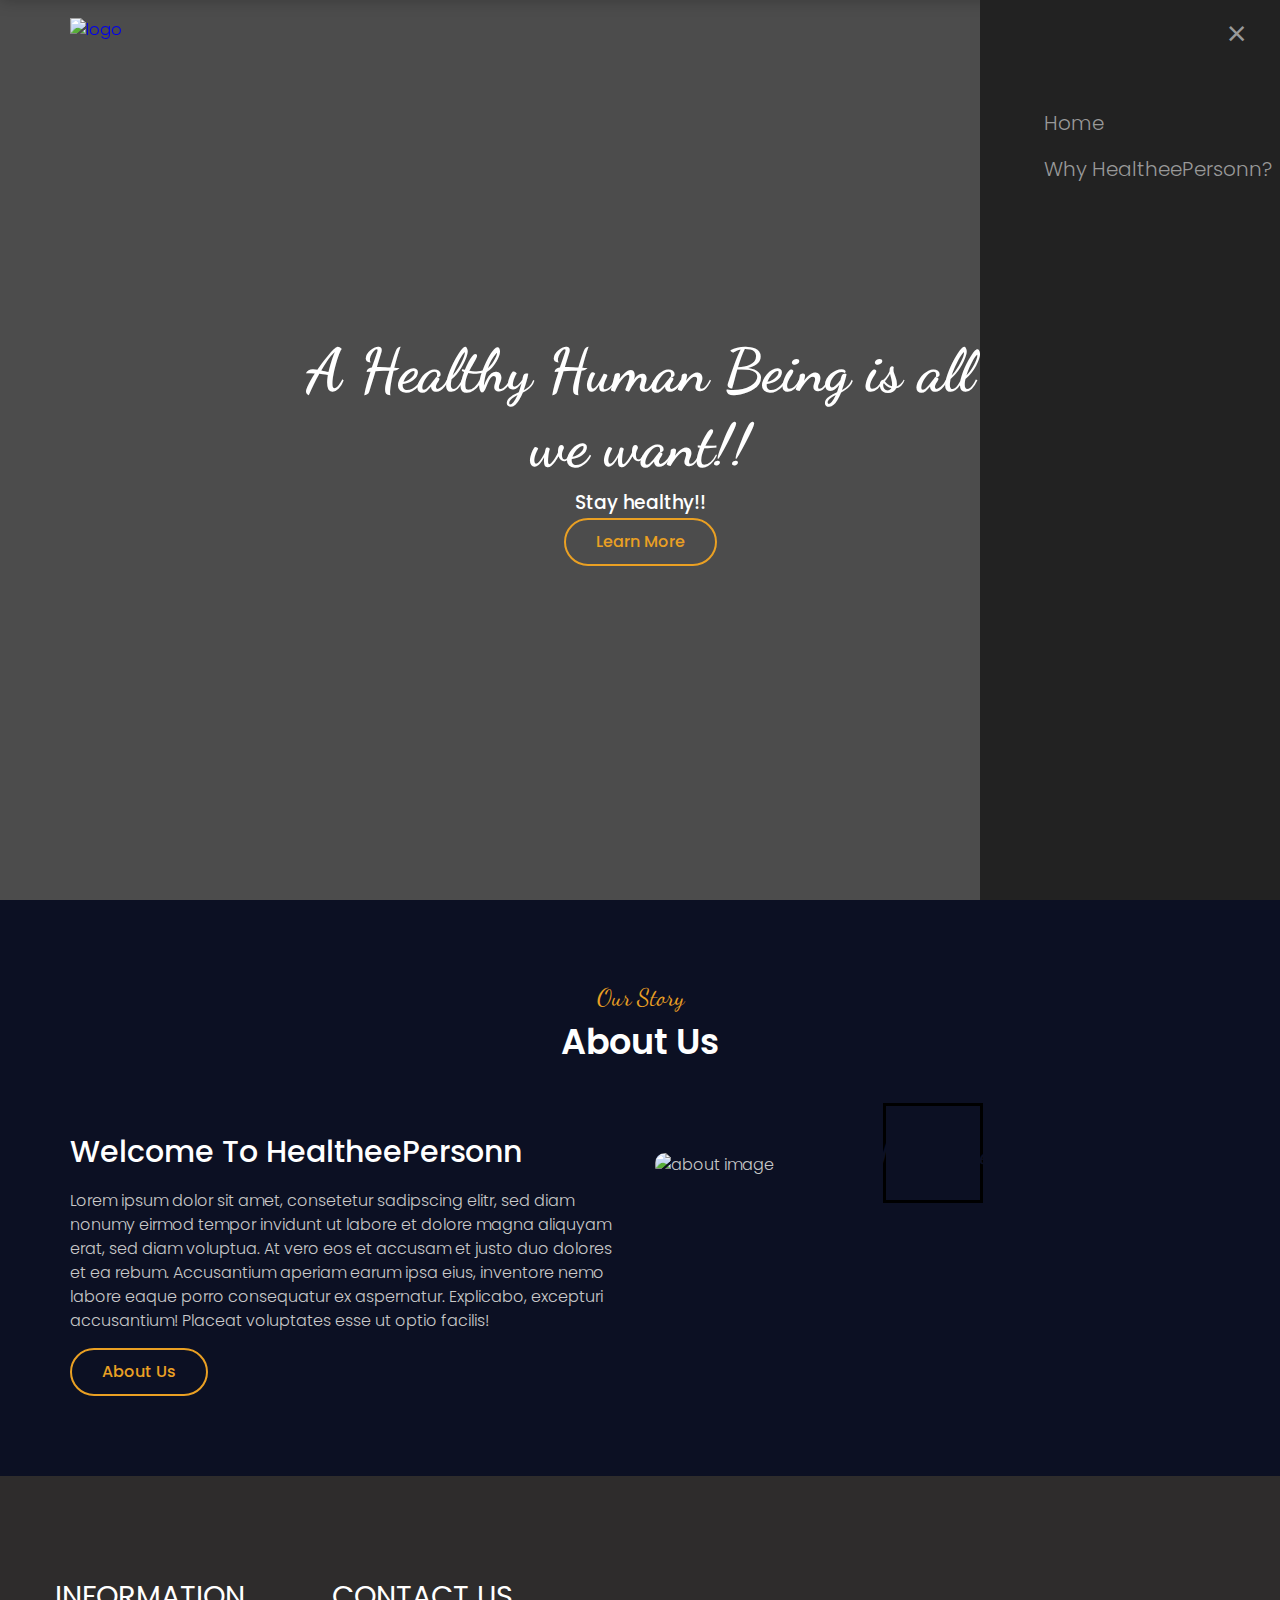
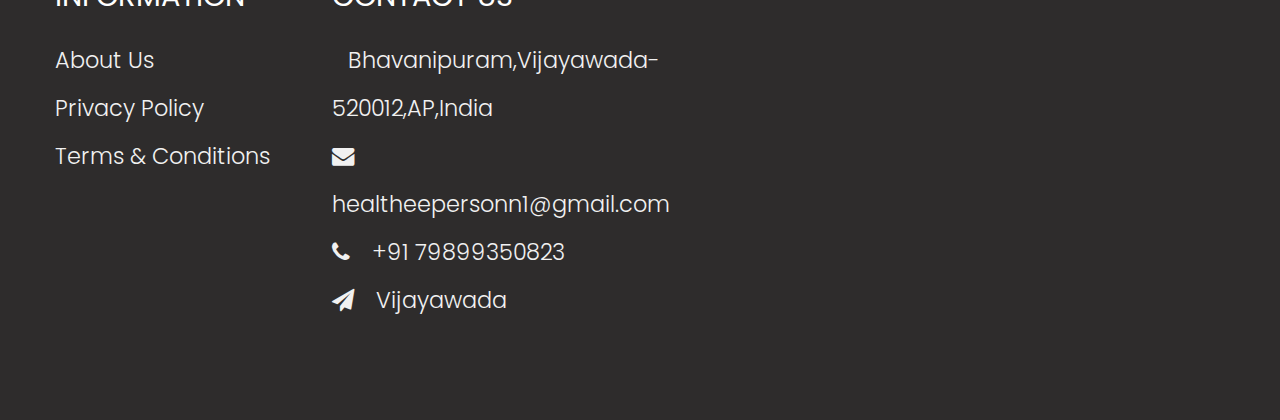
==== commit d57c9f3f: "Update index.html" ====
--- a/html/index.html
+++ b/html/index.html
@@ -1,134 +1,912 @@
 <!DOCTYPE html>
 <html lang="en">
-<head>
-  <meta charset="UTF-8">
-  <meta name="viewport" content="width=device-width, initial-scale=1.0">
-
-  <meta http-equiv="X-UA-Compatible" content="ie=edge">
-
-  <title>HealtheePersonn</title>
-
-  <link rel="stylesheet" href="../assets/css/maicons.css">
-
-  <link rel="stylesheet" href="../assets/css/bootstrap.css">
-
-  <link rel="stylesheet" href="../assets/vendor/owl-carousel/css/owl.carousel.css">
-
-  <link rel="stylesheet" href="../assets/vendor/animate/animate.css">
-
-  <link rel="stylesheet" href="../assets/css/theme.css">
-</head>
-<body>
-
-
-  <div class="back-to-top"></div>
-  
-  <header>
-    <div class="topbar">
+  <head>
+    <style>
+      @import url('https://fonts.googleapis.com/css2?family=Poppins:wght@300;400;500;600;700&display=swap');
+@import url('https://fonts.googleapis.com/css2?family=Dancing+Script&display=swap');
+@import url('https://fonts.googleapis.com/css2?family=Roboto:wght@300;400;500;700;900&display=swap');
+html{
+	overflow-x: hidden;
+}
+:root{
+  --main-color: #eaa023;
+  --dark: #0c1023;
+  --dark-light: #191f3a;
+  --white: #ffffff;
+  --white-light: #c8c8c8;
+  --shadow: 0 0 15px rgba(0,0,0,0.25);
+  --cursive-font: 'Dancing Script', cursive;
+  scroll-behavior: smooth;
+}
+*{
+  margin: 0;
+  padding: 0;
+  box-sizing: border-box;
+  outline: none;
+}
+::before,
+::after{
+  box-sizing: border-box;
+}
+body{
+  font-size: 16px;
+  line-height: 1.5;
+  -webkit-tap-highlight-color: transparent;
+  font-family: 'Poppins', sans-serif;
+  font-weight: 300;
+  color: var(--white-light);
+}
+img{
+  vertical-align: middle;
+  background-size: cover;
+  max-width: 100%;
+}
+a{
+  text-decoration: none;
+}
+ul{
+  list-style: none;
+}
+h1{
+  font-weight: 700;
+  color: var(--white);
+}
+h2{
+  font-weight: 600;
+  color: var(--white);
+}
+h3,
+h4,
+h5,
+h6{
+  font-weight: 500;
+  color: var(--white);
+}
+p{
+  font-size: 16px;
+}
+.container{
+  max-width: 1170px;
+  margin: auto;
+}
+.row{
+  display: flex;
+  flex-wrap: wrap;
+}
+.justify-content-between{
+  justify-content: space-between;
+}
+.align-items-center{
+  align-items: center;
+}
+.min-vh-100{
+  min-height: 100vh;
+}
+.sec-padding{
+  padding: 80px 0;
+}
+.section-title{
+    width: 100%;
+    padding: 0 15px;
+    text-align: center;
+    margin-bottom: 60px;
+  }
+.section-title h2{
+   font-size: 35px;
+   text-transform: capitalize;
+  }
+.section-title h2::before{
+    content: attr(data-title);
+    display: block;
+    font-size: 24px;
+    color: var(--main-color);
+    font-family: var(--cursive-font);
+    font-weight: 400;
+    text-transform: capitalize;
+  }
+.btn{
+  display: inline-block;
+  padding: 10px 30px;
+  background-color: transparent;
+  border-radius: 30px;
+  text-transform: capitalize;
+  font-weight: 500;
+  transition: all 0.3s ease;
+  font-size: 16px;
+  cursor: pointer;
+  font-family: inherit;
+  color: var(--main-color);
+  line-height: 1.5;
+  user-select: none;
+  border: none;
+}
+.btn-default{
+  border: 2px solid var(--main-color);
+}
+.btn-default:hover{
+  color: var(--white);
+  background-color: var(--main-color);
+}
+
+@keyframes zoomInOut{
+  0%,100%{
+    transform: scale(1);
+}
+50%{
+  transform: scale(1.1);
+}
+}
+
+@keyframes spin01{
+  0%{
+    transform: rotate(0deg);
+}
+100%{
+  transform: rotate(360deg);
+}
+}
+
+.header{
+  padding: 12px 0;
+  position: fixed;
+  left: 0;
+  top: 0;
+  z-index: 99;
+  width: 100%;
+}
+.header::before{
+  content: '';
+  position: absolute;
+  left: 0;
+  top: 0;
+  height: 100%;
+  width: 100%;
+  background-color: var(--dark-light);
+  box-shadow: var(--shadow);
+  z-index: -1;
+  transition: transform 0.5s ease;
+  transform: translateY(-100%);
+}
+.header.sticky::before{
+  transform: translateY(0%);
+}
+.header .logo{
+  min-height: 34px;
+  display: flex;
+  align-items: center;
+  padding: 0 15px;
+}
+.header .nav-toggler
+{
+  height: 34px;
+  width: 44px;
+  margin-right: 15px;
+  cursor: pointer;
+  border: none;
+  background-color: transparent;
+  display: flex;
+  align-items: center;
+  justify-content: center;
+}
+.header .nav-toggler.active{
+   position: absolute;
+   right: 0;
+   z-index: 1;
+   transition: all 0.5s ease;
+   transform: translateX(-200px);
+   -webkit-transform: translateX(-200px);
+   -moz-transform: translateX(-200px);
+   -ms-transform: translateX(-200px);
+   -o-transform: translateX(-200px);
+}
+.header .nav-toggler span{
+  height: 2px;
+  width: 30px;
+  display: block;
+  background-color: var(--white);
+  position: relative;
+}
+.header .nav-toggler.active span{
+  background-color: transparent;
+  transition: background-color 0.5s ease;
+}
+.header .nav-toggler span::before,
+.header .nav-toggler span::after{
+  content: '';
+  position: absolute;
+  left: 0;
+  top: 0;
+  height: 100%;
+  width: 100%;
+  background-color: var(--white);
+}
+.header .nav-toggler span::before{
+  transform: translateY(-8px);
+}
+.header .nav-toggler.active span::before{
+  transform: rotate(45deg);
+  transition: transform 0.5s ease;
+}
+.header .nav-toggler span::after{
+  transform: translateY(8px);
+}
+.header .nav-toggler.active span::after{
+  transform: rotate(-45deg);
+  transition: transform 0.5s ease;
+}
+.header .nav{
+  position: fixed;
+  right: 0;
+  top: 0;
+  height: 100%;
+  width: 280px;
+  background-color: var(--dark-light);
+  box-shadow: var(--shadow);
+  overflow-y: auto;
+  z-index: 1;
+  overflow-x: hidden;
+  padding: 80px 0 40px;
+  transition: transform 0.5s ease;
+  transform: translateX(100%);
+  -webkit-transform: translateX(100%);
+  -moz-transform: translateX(100%);
+  -ms-transform: translateX(100%);
+  -o-transform: translateX(100%);
+}
+.sidemenu{
+  position: fixed;
+  top: 0px;
+  right: 0px;
+  height: 100%;
+  width: 300px;
+  background-color: #222;
+  z-index: 1;
+  padding-top: 100px;
+  overflow-x: hidden;
+  transition: all .5s;
+  -webkit-transition: all .5s;
+  -moz-transition: all .5s;
+  -ms-transition: all .5s;
+  -o-transition: all .5s;
+}
+.sidemenu a{
+  padding: 8px 8px 8px 64px;
+  text-decoration: none;
+  font-size: 20px;
+  color: #999;
+  display: block;
+}
+.sidemenu a:hover{
+  color: white;
+}
+.sidemenu .closebtn{
+  position: absolute;
+  top: 0px;
+  right: 25px;
+  font-size: 36px;
+  margin-left: 32px;
+}
+#mainbox{
+  font-size: 24px;
+  cursor: pointer;
+  transition: all .6s;
+  -webkit-transition: all .6s;
+  -moz-transition: all .6s;
+  -ms-transition: all .6s;
+  -o-transition: all .6s;
+}
+.header .nav.open
+{
+  transform: translateX(0%);
+}
+.header .nav ul li a{
+  display: block;
+  font-size: 25px;
+  color: var(--white);
+  padding: 10px 30px;
+  text-transform: capitalize;
+  transition: color 0.3s ease;
+
+}
+.header .nav ul li a .closebtn{
+  position: absolute;
+  top: 0px;
+  right: 25px;
+  font-size: 36px;
+  margin-left: 32px;
+}
+.header .nav ul li a:hover
+{
+  color: var(--main-color);
+}
+.home-section{
+  position: relative;
+  overflow: hidden;
+ }
+ .home-section::before{
+   content: '';
+   position: absolute;
+   left: 0;
+   top: 0;
+   height: 100%;
+   width: 100%;
+   background-color: #000000;
+   opacity: 0.7;
+   z-index: -1;
+ }
+.home-section .home-bg
+{
+  position: absolute;
+  left: 0;
+  top: 0;
+  height: 100%;
+  width: 100%;
+  background-image:url('E:/ep project/images/89.jpg');
+  background-attachment: fixed;
+  background-size: cover;
+  background-position: center;
+  z-index: -2;
+  animation: zoomInOut 20s ease infinite;
+  -webkit-animation: zoomInOut 20s ease infinite;
+}
+.home-section .min-vh-100{
+  padding: 100px 0;
+}
+.home-text{
+  padding: 0 15px;
+  max-width: 700px;
+  width: 100%;
+  margin: auto;
+  text-align: center;
+}
+.home-text h1{
+   font-family: var(--cursive-font);
+   font-size: 60px;
+   line-height: 75px;
+   margin: 0 0 5px;
+}
+.home-text p{
+  margin: 0 0 30px;
+}
+
+/*about-section*/
+
+.about-section{
+  background-color: var(--dark);
+}
+.about-text,
+.about-img{
+  width: 50%;
+  padding: 0 15px;
+}
+.about-text h3{
+  font-size: 30px;
+  text-transform: capitalize;
+  margin: 0 0 15px;
+}
+.about-text p{
+  margin: 0 0 15px;
+}
+.about-text btn{
+  margin: 15px 0 0;
+}
+.about-img img{
+  width: 100%;
+  border-radius: 10px;
+}
+.about-img .img-box{
+  position: relative;
+}
+.about-img .img-box::before{
+  content: '';
+  position: absolute;
+  height: 100px;
+  width: 100px;
+  border: 3px solid black;
+  left: calc(50% - 50px);
+  top: calc(50% - 50px);
+  animation: spin01 10s linear infinite;
+  -webkit-animation: spin01 10s linear infinite;
+}
+.about-img .img-box h3{
+  position: absolute;
+  left: 50%;
+  top: 50%;
+  width: 100%;
+  max-width: 250px;
+  text-align: center;
+  transform: translate(-50%,-50%);
+  font-size: 30px;
+  font-family: var(--cursive-font);
+  color: var(--dark);
+  text-transform: capitalize;
+}
+.menu-section{
+  background-color: var(--dark);
+  padding-bottom: 60px ;
+}
+.menu-section .section-title{
+  margin-bottom: 40px;
+
+}
+.menu-tabs{
+  padding: 0 15px;
+  width: 100%;
+  text-align: center;
+  margin-bottom: 30px;
+}
+.menu-tab-item{
+  font-size: 18px;
+  font-family: inherit;
+  text-transform: capitalize;
+  border: none;
+  background-color: transparent;
+  font-weight: 500;
+  color: var(--white);
+  cursor: pointer;
+  margin: 0 10px 10px;
+  transition: color 0.3s ease;
+  display: inline-block;
+}
+.menu-tab-item.active{
+  color: var(--main-color);
+}
+.menu-tab-content{
+  display: none;
+}
+.menu-tab-content.active{
+  display: flex;
+}
+.menu-item{
+  width: 50%;
+  padding: 20 15px;
+  display: flex;
+  align-items: center;
+  justify-content: space-between;
+  position: relative; 
+}
+.menu-item::after{
+  content: '';
+  position: absolute;
+  left: 15px;
+  right: 15px;
+  bottom: 0;
+  border-bottom: 2px dashed var(--dark-light);
+}
+.menu-item:nth-last-of-type(2)::after,
+.menu-item:nth-last-of-type(1)::after{
+  border: none;
+}
+.menu-item-title{
+  display: flex;
+  align-items: center;
+  max-width: calc(100% - 80px);
+}
+.menu-item-title h3{
+  font-size: 16px;
+  text-transform: capitalize;
+  transition: color 0.3s ease;
+}
+.menu-item:hover .menu-item-title h3
+{
+  color: var(--main-color);
+}
+.menu-item-title img{
+  max-width: 200px;
+  margin-right: 15px;
+}
+.menu-item-price{
+  font-size: 16px;
+  font-weight: 500;
+  color: var(--main-color);
+  transition: color 0.3s ease;
+}
+.menu-item:hover .menu-item-price{
+  color: var(--white);
+}
+.containers .section-title h2{
+  color: black;
+}
+.containers .section-title p{
+  color: black;
+}
+.testimonials-text p{
+  color: black;
+}
+.two{
+	float: left;
+	position: relative;
+	padding: 30px 0;
+	background: #fcfcfd;
+	z-index: 1;
+	width: 100%;
+}
+.containers .section-title{
+	float: left;
+	position: relative;
+	width: 100%;
+	padding-bottom: 40px; 
+}
+.containers .section-title p{
+	color: #7d93b2;
+	font-size: 13px;
+	line-height: 20px;
+	max-width: 550px;
+	margin: 0 auto;
+}
+.containers .section-title h2 {
+	float: left;
+	width: 100%;
+	text-align: center;
+	color: #007aff;
+	font-size: 34px;
+	font-weight: 800;
+	position: relative;
+}
+.section-separator {
+	float: left;
+	width: 100%;
+	position: relative;
+	margin: 20px 0;
+}
+.section-separator:before{
+	content: '';
+	position: absolute;
+	left: 50%;
+	top: 0;
+	height: 3px;
+	width: 50px;
+	border-radius: 3px;
+	z-index: 2;
+	background-color: #007aff;
+	margin-left: -25px;
+}
+.swiper-container {
+	width: 100%;
+	height: 100%;
+}
+.listing-carousel-button{
+	position: absolute;
+	top: 50%;
+	width: 80px;
+	height: 50px;
+	line-height: 50px;
+	margin-top: -25px;
+	z-index: 100;
+	cursor: pointer;
+	background: #007aff;
+	box-shadow: 0 9px 26px rgba(58, 87,135,0.45);
+	transition: all 200ms linear;
+	outline: none;
+}
+.listing-carousel-button.listing-carousel-button-next{
+	right: -30px;
+	padding-right: 20px;
+	border-radius: 60px 0 0 60px;
+}
+.listing-carousel-button.listing-carousel-button-prev{
+	left: -30px;
+	padding-left: 20px;
+	border-radius: 0 60px 60px 0;
+}
+.listing-carousel-button.listing-carousel-button-next:hover{
+	right: -15px;
+	background: rgba(6,27,65,0.4);
+}
+.listing-carousel-button.listing-carousel-button-prev:hover{
+	left: -15px;
+	background: rgba(6,27,65,0.4);
+}
+.testi-item {
+	transition: all .3s ease-in-out;
+	transform: scale(0.9);
+	opacity: 0.9;
+}
+.testimonials-text {
+	padding: 75px 50px 75px;
+	overflow:hidden;
+	background: #f5f6fa;
+	border:1ps solid #f1f1f1;
+	border-radius: 10px;
+	transition: all .3s ease-in-out;
+}
+.testimonials-text-after{
+	font-style: normal;
+	font-weight: normal;
+	text-decoration: inherit;
+	position: absolute;
+	color: #ccc;
+	opacity: .3;
+	font-size: 35px;
+	transition: all 400ms linear;
+	bottom: 25px;
+	right: 30px;
+}
+.testimonials-text-before{
+	font-style: normal;
+	font-weight: normal;
+	text-decoration: inherit;
+	position: absolute;
+	color: #ccc;
+	opacity: .3;
+	font-size: 35px;
+	transition: all 400ms linear;
+	top: 25px;
+	left: 30px;
+}
+.testimonials-text .listing-rating{
+	float: none;
+	display: inline-block;
+	margin-bottom: 12px;
+}
+.listing-rating i{
+	color: #007aff;
+}
+.testimonials-avatar h3{
+	font-weight: 600;
+	color: #7d93b2;
+	font-size: 18px;
+}
+.testimonials-avatar h4{
+	 font-weight:400;
+	 font-size:12px;
+	 padding-top:6px;
+	 color:#007aff;
+}
+.testimonials-carousel .swiper-slide{
+	padding: 30px 0;
+}	 
+.testi-avatar{
+	position: absolute;
+	left: 50%;
+	top: -30px;
+	width: 90px;
+	height: 90px;
+	margin-left: -45px;
+	z-index: 20;
+}
+.testi-avatar img{
+	width: 90px;
+	height: 90px;
+	float: left;
+	border-radius: 100%;
+	border:6px solid #fff;
+	box-shadow: 0 9px 26px rgba(58, 87,135,0.1);
+}
+.swiper-slide-active .testimonials-text {
+	background: #fff;
+	box-shadow: 0 9px 26px rgba(58, 87,135,0.1);
+}
+.testimonials-text p{
+	color: #878c9f;
+	font-size: 14px;
+	font-family: Georgia, "Times New Roman", Times, serif;
+	font-style: italic;
+	line-height: 24px;
+	padding-bottom: 10px;
+	font-weight: 500;
+}
+.text-link{
+	position: absolute;
+	bottom:0;
+	padding: 15px 0;
+	border-radius: 10px 10px 0 0;
+	background: #f9f9f9;
+	border:1px solid #eee;
+	box-shadow: 0 10px 15px rgba(0,0,0,0.03);
+	left: 50%;
+	width: 200px;
+	margin-left: -100px;
+}
+.swiper-slide-active .testi-item{
+	opacity: 1;
+	transform: scale(1.0);
+}
+.tc-pagination{
+	float: left;
+	margin-top: 10px;
+	width: 100% !important;
+}
+.tc-pagination_wrap {
+	position: absolute;
+	bottom: -40px;
+	left: 0;
+	width: 100%;
+}
+.tc-pagination2{
+	float: none;
+	display: inline-block;
+	padding: 14px 0;
+	background: #fff;
+	border-radius: 30px;
+	min-width: 250px;
+	border-bottom: 0;
+}
+.tc-pagination .swiper-pagination-bullet, .tc-pagination2.swiper-pagination-bullet{
+	opacity: 1;
+	background: #384f95;
+	margin:0 2px;
+	width: 10px;
+	height: 10px;
+	transition: all 300ms ease-in-out;
+}
+/* ========= Footer ======== */
+.footer {
+  background-color: rgb(46, 44, 44);
+  padding: 6rem 1rem;
+  line-height: 3rem;
+}
+
+.footer-center span {
+  margin-right: 1rem;
+}
+
+.footer-container {
+  display: grid;
+  grid-template-columns: repeat(4, 1fr);
+  color: var(--white);
+}
+
+.footer-center a:link,
+.footer-center a:visited {
+  display: block;
+  color: #f1f1f1;
+  font-size: 1.4rem;
+  transition: 0.6s;
+}
+.footer-center a:hover {
+  color: rgb(233, 109, 130);
+}
+.footer-center div {
+  color: #f1f1f1;
+  font-size: 1.4rem;
+}
+
+.footer-center h3 {
+  font-size: 1.8rem;
+  font-weight: 400;
+  margin-bottom: 1rem;
+}
+
+@media only screen and (max-width: 998px) {
+  .footer-container {
+    grid-template-columns: repeat(2, 1fr);
+    row-gap: 2rem;
+  }
+}
+
+@media only screen and (max-width: 768px) {
+  .footer-container {
+    grid-template-columns: 1fr;
+    row-gap: 2rem;
+  }
+}
+
+
+    </style>
+    <title>HealtheePersonn</title>
+    <script>
+      function openFunction()
+      {
+        document.getElementById("menu").style.width="300px";
+
+      }
+      function closeFunction()
+      {
+        document.getElementById("menu").style.width="0px";
+      }
+      </script>
+    <script src="https://apps.elfsight.com/p/platform.js" defer></script>
+    <meta charset="utf-8">
+    <meta name="viewport" content="width=device-width, initial-scale=1" />
+    <link rel="stylesheet" href="styles.css">
+    <link rel="stylesheet" href="https://cdn.jsdelivr.net/npm/boxicons@latest/css/boxicons.min.css" />
+    <link rel="stylesheet" href="https://unpkg.com/swiper/swiper-bundle.min.css" >
+    <link rel="stylesheet" href="https://cdnjs.cloudflare.com/ajax/libs/Swiper/6.5.3/swiper-bundle.min.css">
+    <link rel="stylesheet" href="https://stackpath.bootstrapcdn.com/font-awesome/4.7.0/css/font-awesome.min.css">
+    <script src="https://cdnjs.cloudflare.com/ajax/libs/jquery/3.6.0/jquery.min.js"></script>
+  </head>
+  <body>
+    <div class="elfsight-app-48649b8d-ef10-4fa6-bb8c-f2d1b2f4ea42"></div>
+    <header class="header">
       <div class="container">
-        <div class="row">
-          <div class="col-sm-8 text-sm">
-            <div class="site-info">
-              <a href="#"><span class="mai-call text-secondary"></span>+91 7383829345</a>
-              <span class="divider">|</span>
-              <a href="#"><span class="mai-mail text-secondary"></span>healtheePersonn1@gmail.com</a>
-            </div>
+        <div class="row justify-content-between align-items-center">
+          <div class="logo">
+            <a href="index.html"><img src="E:\ep project\images\32.png" alt="logo" /></a>
           </div>
-        </div> 
-      </div>
-    </div>
-
-    <nav class="navbar navbar-expand-lg navbar-light shadow-sm">
-      <div class="container">
-        <a class="navbar-brand" href="#"><span class="text-secondary">Healthee</span>Personn</a>
-
-        <div class="collapse navbar-collapse" id="navbarSupport">
-          <ul class="navbar-nav ml-auto">
-            <li class="nav-item active">
-              <a class="nav-link" href="index.html">Home</a>
-            </li>
-            <li class="nav-item">
-              <a class="nav-link" href="about.html">About Us</a>
-            </li>
-          </ul>
+
+
+          <div id="mainbox" onclick="openFunction()">&#9776; Open</div>
+          <div id="menu" class="sidemenu"> 
+             <a href="index.html">Home</a>
+             <a href="about.html">Why HealtheePersonn?</a>
+              <a href="#" class="closebtn" onclick="closeFunction()">&times;</a>
+        </div>
         </div>
       </div>
-    </nav>
-  </header>
-
-  <div class="page-hero bg-image overlay-dark" style="background-image: url(../assets/img/cardiologists_edit.jpg);">
-    <div class="hero-section">
-      <div class="container text-center wow zoomIn">
-        <h1 class="display-4">Enjoy your life with your family</h1>
-        <a href="#" class="btn btn-secondary">Appointment Needed!!</a>
-      </div>
-    </div>
-  </div>
-
-
-    <div class="page-section pb-0">
-      <div class="container">
-        <div class="row align-items-center">
-          <div class="col-lg-6 py-3 wow fadeInUp">
-            <h1>Welcome to Your Health <br> Center</h1>
-            <p class="text-grey mb-4">Lorem ipsum dolor sit amet, consetetur sadipscing elitr, sed diam nonumy eirmod tempor invidunt ut labore et dolore magna aliquyam erat, sed diam voluptua. At vero eos et accusam et justo duo dolores et ea rebum. Accusantium aperiam earum ipsa eius, inventore nemo labore eaque porro consequatur ex aspernatur. Explicabo, excepturi accusantium! Placeat voluptates esse ut optio facilis!</p>
-            <a href="about.html" class="btn btn-secondary">Learn More</a>
+    </header>
+
+     <section class="home-section" id="home">
+         <div class="home-bg"></div>
+         <div class="container">
+             <div class="row min-vh-100 align-items-center">
+                 <div class="home-text">
+                     <h1>A Healthy Human Being is all we want!!</h1>
+                     <h3>Stay healthy!!</h3>
+                     <a href="about.html" class="btn btn-default">learn more</a>
+                 </div>
+             </div>
+         </div>
+     </section>
+     <section class="about-section sec-padding" id="about">
+       <div class="container">
+         <div class="row">
+           <div class="section-title">
+             <h2 data-title="our story">about us</h2>
+           </div>
+         </div>
+         <div class="row">
+           <div class="about-text">
+               <h3>Welcome to HealtheePersonn</h3>
+               <p>
+                  Lorem ipsum dolor sit amet, consetetur sadipscing elitr, sed diam nonumy eirmod tempor invidunt ut labore et dolore magna aliquyam erat, sed diam voluptua. At vero eos et accusam et justo duo dolores et ea rebum. Accusantium aperiam earum ipsa eius, inventore nemo labore eaque porro consequatur ex aspernatur. Explicabo, excepturi accusantium! Placeat voluptates esse ut optio facilis!
+                </p>
+                <a href="about.html" class="btn btn-default">About Us</a>
+           </div>
+           <div class="about-img">
+                 <div class="img-box">
+                   <h3><b>25+ Years Experience</b></h3><br>
+                   <img src="E:\images\doctor.jpg" alt="about image" width="100%"  height="auto">
+                 </div>
+           </div>
+         </div>
+       </div>
+     </section>
+   
+  <footer id="footer" class="section footer">
+    <div class="container">
+      <div class="footer-container">
+        <div class="footer-center">
+          <h3>INFORMATION</h3>
+          <a href="#">About Us</a>
+          <a href="#">Privacy Policy</a>
+          <a href="#">Terms & Conditions</a>
+        </div>
+        <div class="footer-center">
+          <h3>CONTACT US</h3>
+          <div>
+            <span>
+              <i class="fas fa-map-marker-alt"></i>
+            </span>
+           Bhavanipuram,Vijayawada-520012,AP,India
           </div>
-          <div class="col-lg-6 wow fadeInRight" data-wow-delay="400ms">
-            <div class="img-place custom-img-1">
-              <img src="../assets/img/doctor.jpg" alt="">
-            </div>
+          <div>
+            <span>
+              <i class="fa fa-envelope"></i>
+            </span>
+            healtheepersonn1@gmail.com
+          </div>
+          <div>
+            <span>
+              <i class="fa fa-phone"></i>
+            </span>
+            +91 79899350823
+          </div>
+          <div>
+            <span>
+              <i class="fa fa-paper-plane"></i>
+            </span>
+            Vijayawada
           </div>
         </div>
       </div>
-    </div> 
-  </div> 
-
- 
-  <footer class="page-footer">
-    <div class="container">
-      <div class="row px-md-3">
-        <div class="col-sm-3 col-lg-2 py-3">
-          <h5>Company</h5>
-          <ul class="footer-menu">
-            <li><a href="#">About Us</a></li>
-          </ul>
-        </div>
-        <div class="col-sm-3 col-lg-3 py-3">
-          <h5>More</h5>
-          <ul class="footer-menu">
-            <li><a href="#">Terms & Conditions</a></li>
-          </ul>
-        </div>
-        <div class="col-sm-3 col-lg-3 py-3">
-          <h5>Contact</h5>
-          <p class="footer-link mt-2">D.no:1-730-239439,Dilshuk Nagar,Hyderabad</p>
-          <a href="#" class="footer-link">701-573-7582</a>
-          <a href="#" class="footer-link">healtheepersonn@gmail.com</a>
-
-          <h5 class="mt-3">Social Media</h5>
-          <div class="footer-sosmed mt-3">
-            <a href="#" target="_blank"><span class="mai-logo-facebook-f"></span></a>
-            <a href="#" target="_blank"><span class="mai-logo-instagram"></span></a>
-          </div>
-        </div>
-      </div>
-
-      <hr>
-
-      <p id="copyright">Copyright &copy; 2022 HealtheePersonn</a>. All right reserved</p>
+    </div>
     </div>
   </footer>
-
-<script src="../assets/js/jquery-3.5.1.min.js"></script>
-
-<script src="../assets/js/bootstrap.bundle.min.js"></script>
-
-<script src="../assets/vendor/owl-carousel/js/owl.carousel.min.js"></script>
-
-<script src="../assets/vendor/wow/wow.min.js"></script>
-
-<script src="../assets/js/theme.js"></script>
-  
-</body>
-</html>+  <!-- End Footer -->
+    <script src="https://cdnjs.cloudflare.com/ajax/libs/gsap/3.5.1/gsap.min.js"></script>
+     <script src="https://unpkg.com/swiper/swiper-bundle.min.js"></script>
+     <script src="https://cdnjs.cloudflare.com/ajax/libs/Swiper/6.5.3/swiper-bundle.min.js"></script>
+     <script src="index.js"></script>
+    </body>
+</html>
